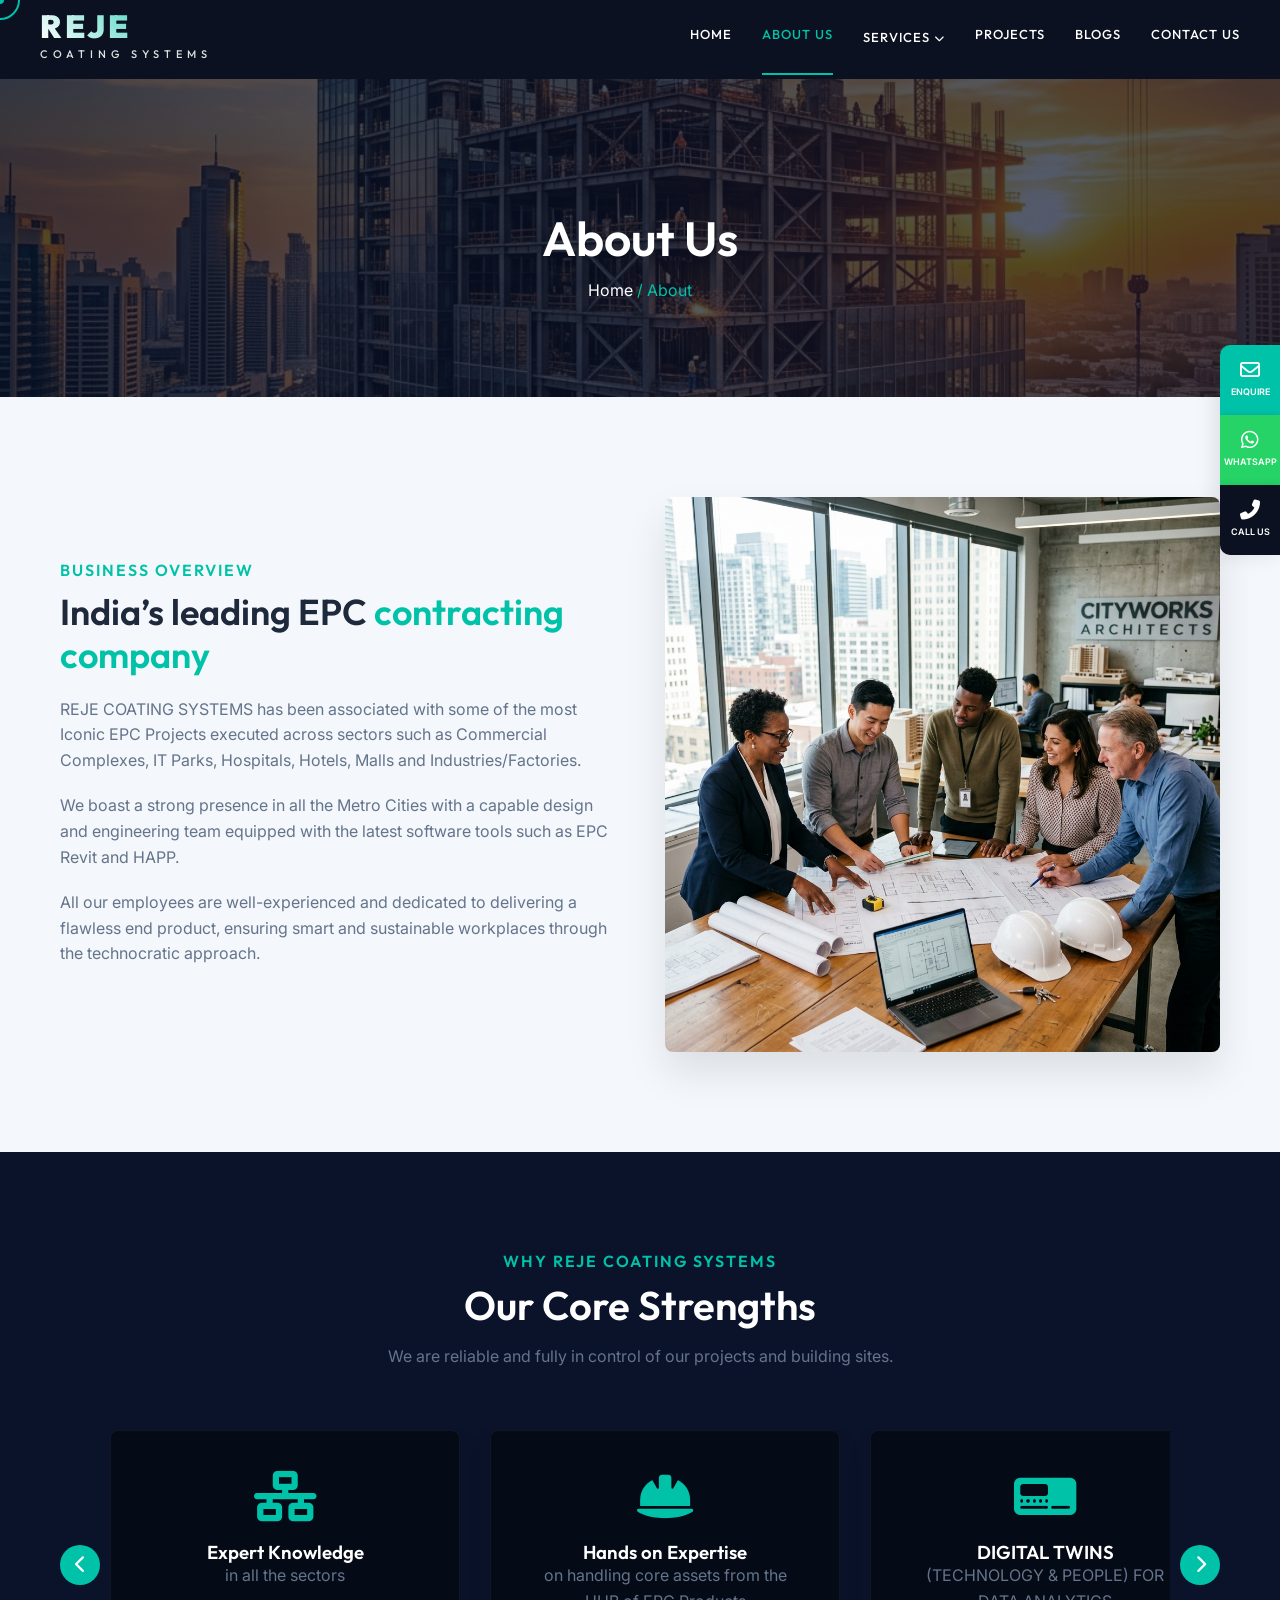
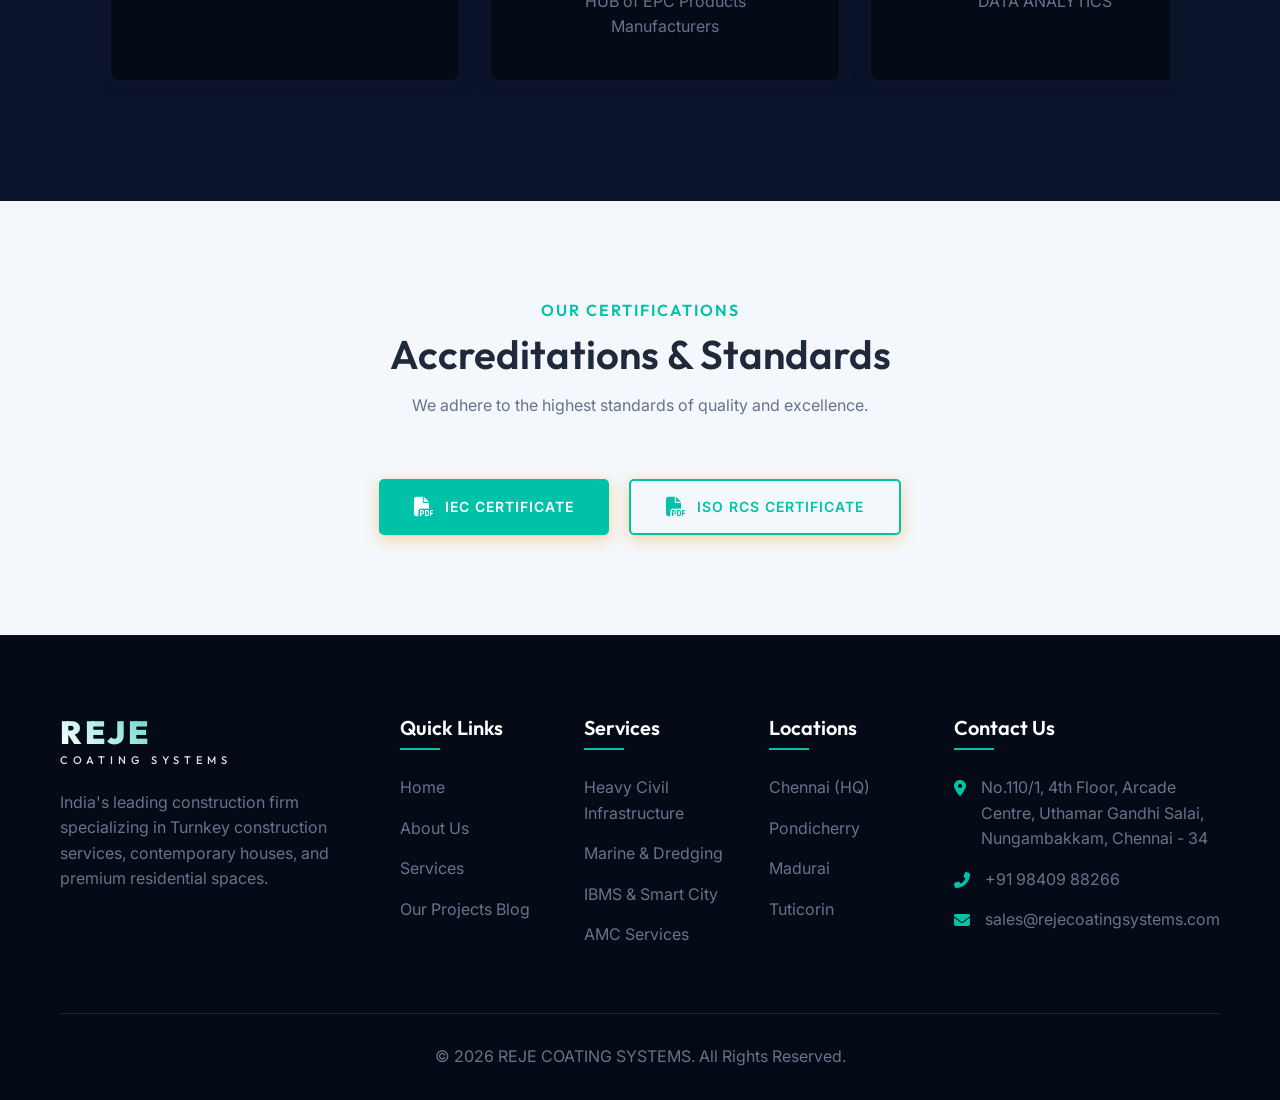
==== about.html @ 0ab21d30 "new" ====
<!DOCTYPE html>

<html lang="en">

<head>
    <meta charset="utf-8" />
    <meta content="width=device-width, initial-scale=1.0" name="viewport" />
    <meta content="About REJE COATING SYSTEMS - Our mission, vision and expert team in Pondicherry." name="description" />
    <title>About Us | REJE COATING SYSTEMS</title>
    <link href="css/style.css" rel="stylesheet" />
    <link href="https://cdnjs.cloudflare.com/ajax/libs/font-awesome/6.4.0/css/all.min.css" rel="stylesheet" />
</head>

<body>
    <!-- Top Bar -->
    <div class="top-bar">
        <a href="tel:+914445550705"><i class="fas fa-phone-alt"></i> +91 44 4555 0705</a>
        <a href="mailto:info@rejecoatingsystems.com"><i class="far fa-envelope"></i> info@rejecoatingsystems.com</a>
    </div>
    <!-- Header -->
    <header>
        <div class="container navbar">
                                                <div class="logo" style="display: flex; align-items: center; gap: 15px;">
                <span style="font-family: 'Outfit', sans-serif; display: flex; flex-direction: column; justify-content: center;">
                    <span style="font-size: 32px; font-weight: 900; letter-spacing: 3px; line-height: 1; background: linear-gradient(45deg, #ffffff, var(--primary-color)); -webkit-background-clip: text; -webkit-text-fill-color: transparent; text-transform: uppercase;">REJE</span>
                    <span style="font-size: 11px; font-weight: 500; color: #e0e0e0; letter-spacing: 5px; text-transform: uppercase; margin-top: 4px;">Coating Systems</span>
                </span>
            </div>
            <nav class="nav-links">
                <a href="index.html" class="active">HOME</a>
                <a href="about.html">ABOUT US</a>
                <div class="nav-dropdown">
                    <a href="services.html" class="nav-dropdown-trigger">SERVICES <i class="fas fa-chevron-down" style="font-size: 10px;"></i></a>
                    <div class="nav-dropdown-content">
                        <a href="services.html#heavy-civil">Heavy Civil Infrastructure</a>
                        <a href="services.html#marine">Marine & Dredging Solutions</a>
                        <a href="services.html#ibms">IBMS & Smart City</a>
                        <a href="services.html#amc">AMC Services</a>
                    </div>
                </div>
                <a href="projects.html">PROJECTS</a>
                <a href="blog.html">BLOGS</a>
                <a href="contact.html">CONTACT US</a>
            </nav>
            <button class="mobile-menu-btn">
                <i class="fas fa-bars"></i>
            </button>
        </div>
    </header>
    <!-- Page Header -->
    <div class="page-header">
        <div class="page-header-content container">
            <h1>About Us</h1>
            <div class="breadcrumb">
                <a href="index.html">Home</a> / About
            </div>
        </div>
    </div>
    <!-- About Section Full -->
    <section class="section">
        <div class="container about-grid">
            <div class="about-text reveal-left">
                <h4
                    style="color: var(--primary-color); letter-spacing: 2px; text-transform: uppercase; margin-bottom: 10px;">
                    BUSINESS OVERVIEW</h4>
                <h2>India’s leading EPC <span>contracting company</span></h2>
                <p>REJE COATING SYSTEMS has been associated with some of the most Iconic EPC Projects executed across
                    sectors such as Commercial Complexes, IT Parks, Hospitals, Hotels, Malls and Industries/Factories.
                </p>
                <p>We boast a strong presence in all the Metro Cities with a capable design and engineering team
                    equipped with the latest software tools such as EPC Revit and HAPP.</p>
                <p>All our employees are well-experienced and dedicated to delivering a flawless end product, ensuring
                    smart and sustainable workplaces through the technocratic approach.</p>
            </div>
            <div class="about-img tilt-card reveal-right">
                <img alt="Our Team at Work" src="images/about.png" />
            </div>
        </div>
    </section>
    <!-- Why Choose Us -->
    <section class="section section-dark">
        <div class="container">
            <div class="section-title reveal-up">
                <h4>Why REJE COATING SYSTEMS</h4>
                <h2>Our Core Strengths</h2>
                <p>We are reliable and fully in control of our projects and building sites.</p>
            </div>
            <style>
                .carousel-wrapper {
                    position: relative;
                    padding: 0 50px;
                }
                .carousel-track {
                    display: flex;
                    gap: 30px;
                    overflow-x: auto;
                    scroll-behavior: smooth;
                    scroll-snap-type: x mandatory;
                    padding-bottom: 20px;
                    scrollbar-width: none;
                    -ms-overflow-style: none;
                }
                .carousel-track::-webkit-scrollbar {
                    display: none;
                }
                .carousel-slide {
                    border-radius: 8px;
                    flex: 0 0 350px;
                    scroll-snap-align: start;
                }
                @media (max-width: 768px) {
                    .carousel-slide {
                        flex: 0 0 100%;
                    }
                    .carousel-wrapper {
                        padding: 0 40px;
                    }
                }
                .carousel-btn {
                    position: absolute;
                    top: 50%;
                    transform: translateY(-50%);
                    background: var(--primary-color);
                    color: white;
                    border: none;
                    width: 40px;
                    height: 40px;
                    border-radius: 50%;
                    cursor: pointer;
                    z-index: 10;
                    display: flex;
                    align-items: center;
                    justify-content: center;
                    font-size: 18px;
                    transition: 0.3s;
                }
                .carousel-btn:hover {
                    background: var(--primary-hover);
                }
                #prevBtn {
                    left: 0;
                }
                #nextBtn {
                    right: 0;
                }
            </style>

            <div class="carousel-wrapper">
                <button id="prevBtn" class="carousel-btn" aria-label="Previous"><i class="fas fa-chevron-left"></i></button>
                
                <div class="carousel-track" id="coreStrengthsTrack">
                    <!-- Card 1 -->
                    <div class="carousel-slide service-card tilt-card" style="background: var(--darker-bg); border: 1px solid rgba(255,255,255,0.05); text-align: center; padding: 40px;">
                        <i class="fas fa-network-wired" style="font-size: 50px; color: var(--primary-color); margin-bottom: 20px;"></i>
                        <h3>Expert Knowledge</h3>
                        <p style="color: var(--text-muted);">in all the sectors</p>
                    </div>
                    <!-- Card 2 -->
                    <div class="carousel-slide service-card tilt-card" style="background: var(--darker-bg); border: 1px solid rgba(255,255,255,0.05); text-align: center; padding: 40px;">
                        <i class="fas fa-hard-hat" style="font-size: 50px; color: var(--primary-color); margin-bottom: 20px;"></i>
                        <h3>Hands on Expertise</h3>
                        <p style="color: var(--text-muted);">on handling core assets from the HUB of EPC Products Manufacturers</p>
                    </div>
                    <!-- Card 3 -->
                    <div class="carousel-slide service-card tilt-card" style="background: var(--darker-bg); border: 1px solid rgba(255,255,255,0.05); text-align: center; padding: 40px;">
                        <i class="fas fa-digital-tachograph" style="font-size: 50px; color: var(--primary-color); margin-bottom: 20px;"></i>
                        <h3>DIGITAL TWINS</h3>
                        <p style="color: var(--text-muted);">(TECHNOLOGY & PEOPLE) FOR DATA ANALYTICS</p>
                    </div>
                    <!-- Card 4 -->
                    <div class="carousel-slide service-card tilt-card" style="background: var(--darker-bg); border: 1px solid rgba(255,255,255,0.05); text-align: center; padding: 40px;">
                        <i class="fas fa-tools" style="font-size: 50px; color: var(--primary-color); margin-bottom: 20px;"></i>
                        <h3>TAILORED SERVICES</h3>
                        <p style="color: var(--text-muted);">(ONE STOP SOLUTION FOR ALL YOUR FACILITY NEEDS)</p>
                    </div>
                    <!-- Card 5 -->
                    <div class="carousel-slide service-card tilt-card" style="background: var(--darker-bg); border: 1px solid rgba(255,255,255,0.05); text-align: center; padding: 40px;">
                        <i class="fas fa-chart-line" style="font-size: 50px; color: var(--primary-color); margin-bottom: 20px;"></i>
                        <h3>STANDARDS BOOST BUSINESS</h3>
                        <p style="color: var(--text-muted);">Driving consistent quality and growth</p>
                    </div>
                </div>

                <button id="nextBtn" class="carousel-btn" aria-label="Next"><i class="fas fa-chevron-right"></i></button>
            </div>

            <script>
                document.addEventListener('DOMContentLoaded', () => {
                    const track = document.getElementById('coreStrengthsTrack');
                    const prevBtn = document.getElementById('prevBtn');
                    const nextBtn = document.getElementById('nextBtn');
                    
                    let autoScrollInterval;
                    
                    // Helper function to calculate actual scroll distance
                    const getScrollAmount = () => {
                        const slide = track.querySelector('.carousel-slide');
                        const style = window.getComputedStyle(track);
                        const gap = parseFloat(style.gap) || 0;
                        return slide.offsetWidth + gap;
                    };

                    const startAutoScroll = () => {
                        autoScrollInterval = setInterval(() => {
                            if (track.scrollLeft + track.clientWidth >= track.scrollWidth - 10) {
                                track.scrollTo({ left: 0, behavior: 'smooth' }); // Reset to start
                            } else {
                                track.scrollBy({ left: getScrollAmount(), behavior: 'smooth' });
                            }
                        }, 3000); // 3 seconds interval
                    };

                    const stopAutoScroll = () => {
                        clearInterval(autoScrollInterval);
                    };

                    prevBtn.addEventListener('click', () => {
                        track.scrollBy({ left: -getScrollAmount(), behavior: 'smooth' });
                        stopAutoScroll();
                        startAutoScroll();
                    });

                    nextBtn.addEventListener('click', () => {
                        track.scrollBy({ left: getScrollAmount(), behavior: 'smooth' });
                        stopAutoScroll();
                        startAutoScroll();
                    });

                    // Pause on hover
                    track.parentElement.addEventListener('mouseenter', stopAutoScroll);
                    track.parentElement.addEventListener('mouseleave', startAutoScroll);

                    // Touch support for pausing
                    track.parentElement.addEventListener('touchstart', stopAutoScroll);
                    track.parentElement.addEventListener('touchend', startAutoScroll);

                    startAutoScroll();
                });
            </script>
        </div>
    </section>

    <!-- Certifications -->
    <section class="section">
        <div class="container">
            <div class="section-title reveal-up">
                <h4>Our Certifications</h4>
                <h2>Accreditations &amp; Standards</h2>
                <p>We adhere to the highest standards of quality and excellence.</p>
            </div>
            <div style="display: flex; justify-content: center; gap: 20px; flex-wrap: wrap;" class="reveal-up delay-100">
                <a href="IEC CERTIFICATE.pdf" target="_blank" class="btn" style="display: flex; align-items: center; gap: 10px;">
                    <i class="fas fa-file-pdf" style="font-size: 20px;"></i>
                    IEC CERTIFICATE
                </a>
                <a href="ISO RCS.pdf" target="_blank" class="btn btn-outline" style="display: flex; align-items: center; gap: 10px;">
                    <i class="fas fa-file-pdf" style="font-size: 20px;"></i>
                    ISO RCS CERTIFICATE
                </a>
            </div>
        </div>
    </section>

    <!-- Footer -->
    <footer>
        <div class="container">
            <div class="footer-grid">
                <div class="footer-about">
                                                        <div class="logo" style="display: flex; align-items: center; gap: 15px;">
                <span style="font-family: 'Outfit', sans-serif; display: flex; flex-direction: column; justify-content: center;">
                    <span style="font-size: 32px; font-weight: 900; letter-spacing: 3px; line-height: 1; background: linear-gradient(45deg, #ffffff, var(--primary-color)); -webkit-background-clip: text; -webkit-text-fill-color: transparent; text-transform: uppercase;">REJE</span>
                    <span style="font-size: 11px; font-weight: 500; color: #e0e0e0; letter-spacing: 5px; text-transform: uppercase; margin-top: 4px;">Coating Systems</span>
                </span>
            </div>
                    <p>India's leading construction firm specializing in Turnkey construction services, contemporary
                        houses, and premium residential spaces.</p>
                </div>
                <div>
                    <h3 class="footer-title">Quick Links</h3>
                    <ul class="footer-links">
                        <li><a href="index.html">Home</a></li>
                        <li><a href="about.html">About Us</a></li>
                        <li><a href="services.html">Services</a></li>
                        <li><a href="projects.html">Our Projects</a>
                            <a href="blog.html">Blog</a>
                        </li>
                    </ul>
                </div>
                <div>
                    <h3 class="footer-title">Services</h3>
                    <ul class="footer-links">
                        <li><a href="services.html#heavy-civil">Heavy Civil Infrastructure</a></li>
                        <li><a href="services.html#marine">Marine &amp; Dredging</a></li>
                        <li><a href="services.html#ibms">IBMS &amp; Smart City</a></li>
                        <li><a href="services.html#amc">AMC Services</a></li>
                    </ul>
                </div>
                <div>
                    <h3 class="footer-title">Locations</h3>
                    <ul class="footer-links">
                        <li><a href="#">Chennai (HQ)</a></li>
                        <li><a href="#">Pondicherry</a></li>
                        <li><a href="#">Madurai</a></li>
                        <li><a href="#">Tuticorin</a></li>
                    </ul>
                </div>
                <div>
                    <h3 class="footer-title">Contact Us</h3>
                    <ul class="footer-contact">
                        <li>
                            <i class="fas fa-map-marker-alt"></i>
                            <span>No.110/1, 4th Floor, Arcade Centre, Uthamar Gandhi Salai, Nungambakkam, Chennai -
                                34</span>
                        </li>
                        <li>
                            <i class="fas fa-phone-alt"></i>
                            <span>+91 98409 88266</span>
                        </li>
                        <li>
                            <i class="fas fa-envelope"></i>
                            <span>sales@rejecoatingsystems.com</span>
                        </li>
                    </ul>
                </div>
            </div>
            <div class="footer-bottom">
                <p>© 2026 REJE COATING SYSTEMS. All Rights Reserved.</p>
            </div>
        </div>
    </footer>
    <!-- Floating Contact Buttons -->
    <div class="floating-contact">
        <a href="contact.html" class="floating-btn btn-enquire" title="Enquire Now">
            <i class="far fa-envelope"></i>
            <span>ENQUIRE</span>
        </a>
        <a href="https://api.whatsapp.com/send?phone=919840988266" target="_blank" class="floating-btn btn-whatsapp"
            title="Chat on WhatsApp">
            <i class="fab fa-whatsapp"></i>
            <span>WHATSAPP</span>
        </a>
        <a href="tel:+919840988266" class="floating-btn btn-call" title="Call Us">
            <i class="fas fa-phone-alt"></i>
            <span>CALL US</span>
        </a>
    </div>
    <script src="js/main.js"></script>
</body>

</html>
---- css/style.css ----
@import url('https://fonts.googleapis.com/css2?family=Outfit:wght@300;400;500;600;700&family=Inter:wght@300;400;500&display=swap');

:root {
    --primary-color: #00C2A8; /* Vibrant Teal/Cyan */
    --primary-hover: #00a892;
    --dark-bg: #0B132B; /* Deep Space Blue */
    --darker-bg: #050a17; /* Very Dark Blue */
    --light-bg: #f4f7fb;
    --text-light: #ffffff;
    --text-dark: #1e293b;
    --text-muted: #64748b;
    --font-heading: 'Outfit', sans-serif;
    --font-body: 'Inter', sans-serif;
    --transition: all 0.3s ease;
}

* {
    margin: 0;
    padding: 0;
    box-sizing: border-box;
}

html {
    scroll-behavior: smooth;
}

body {
    font-family: var(--font-body);
    color: var(--text-dark);
    background-color: var(--light-bg);
    line-height: 1.6;
    overflow-x: hidden;
}

h1, h2, h3, h4, h5, h6 {
    font-family: var(--font-heading);
    font-weight: 600;
    line-height: 1.2;
}

a {
    text-decoration: none;
    color: inherit;
    transition: var(--transition);
}

ul {
    list-style: none;
}

.container {
    width: 100%;
    max-width: 1200px;
    margin: 0 auto;
    padding: 0 20px;
}

.btn {
    display: inline-block;
    padding: 12px 30px;
    background-color: var(--primary-color);
    color: var(--text-light);
    font-weight: 500;
    text-transform: uppercase;
    letter-spacing: 1px;
    border-radius: 8px;
    border: none;
    cursor: pointer;
    transition: var(--transition);
    box-shadow: 0 4px 15px rgba(243, 156, 18, 0.4);
}

.btn:hover {
    background-color: var(--primary-hover);
    color: var(--text-light);
    transform: translateY(-2px);
    box-shadow: 0 6px 20px rgba(243, 156, 18, 0.6);
}

.btn-outline {
    background-color: transparent;
    border: 2px solid var(--primary-color);
    color: var(--primary-color);
}

.btn-outline:hover {
    background-color: var(--primary-color);
    color: var(--text-light);
}

/* Header & Nav */
header {
    background-color: #ffffff;
    color: var(--text-dark);
    position: fixed;
    top: 0;
    width: 100%;
    z-index: 1050;
    transition: var(--transition);
    border-bottom: 1px solid rgba(0,0,0,0.1);
}

header.sticky {
    background-color: rgba(255, 255, 255, 0.85);
    backdrop-filter: blur(16px);
    -webkit-backdrop-filter: blur(16px);
    box-shadow: 0 4px 30px rgba(0,0,0,0.1);
    border-bottom: 1px solid rgba(255, 255, 255, 0.3);
}

.navbar {
    display: flex;
    justify-content: space-between;
    align-items: center;
    padding: 15px 0;
}

.logo {
    display: flex;
    align-items: center;
}

.logo img {
    height: 50px;
    margin-right: 15px;
}

.logo h1 {
    font-size: 24px;
    color: var(--primary-color);
    letter-spacing: 1px;
}

.logo span {
    color: var(--text-dark);
    font-weight: 300;
}

.nav-links {
    display: flex;
    gap: 30px;
}

.nav-links a {
    font-family: var(--font-heading);
    font-weight: 500;
    text-transform: uppercase;
    font-size: 14px;
    letter-spacing: 1px;
    color: var(--text-dark);
    position: relative;
}

.nav-links a::after {
    content: '';
    position: absolute;
    width: 0;
    height: 2px;
    bottom: -5px;
    left: 0;
    background-color: var(--primary-color);
    transition: var(--transition);
}

.nav-links a:hover::after, .nav-links a.active::after {
    width: 100%;
}

.nav-links a.active {
    color: var(--primary-color);
}

.mobile-menu-btn {
    display: none;
    background: none;
    border: none;
    color: var(--text-dark);
    font-size: 24px;
    cursor: pointer;
}

/* Hero Section */
.hero {
    height: 100vh;
    position: relative;
    overflow: hidden;
    background-color: var(--darker-bg);
}

.hero-slide {
    position: absolute;
    top: 0;
    left: 0;
    width: 100%;
    height: 100%;
    opacity: 0;
    transition: opacity 1s ease-in-out;
    background-size: cover;
    background-position: center;
}

.hero-slide.active {
    opacity: 1;
}

.hero-overlay {
    position: absolute;
    top: 0;
    left: 0;
    width: 100%;
    height: 100%;
    background: linear-gradient(to right, rgba(0,0,0,0.8), rgba(0,0,0,0.3));
}

.hero-content {
    position: relative;
    z-index: 2;
    height: 100%;
    display: flex;
    flex-direction: column;
    justify-content: center;
    color: var(--text-light);
    max-width: 800px;
    padding-top: 80px;
}

.hero-content h4 {
    font-size: 20px;
    color: var(--primary-color);
    text-transform: uppercase;
    letter-spacing: 2px;
    margin-bottom: 15px;
    animation: slideUp 1s ease 0.2s both;
}

.hero-content h1 {
    font-size: 60px;
    margin-bottom: 25px;
    line-height: 1.1;
    animation: slideUp 1s ease 0.4s both;
}

.hero-content p {
    font-size: 18px;
    margin-bottom: 40px;
    max-width: 600px;
    color: #e0e0e0;
    animation: slideUp 1s ease 0.6s both;
}

.hero-buttons {
    display: flex;
    gap: 20px;
    animation: slideUp 1s ease 0.8s both;
}

@keyframes slideUp {
    from { transform: translateY(50px); opacity: 0; }
    to { transform: translateY(0); opacity: 1; }
}

/* Sections */
.section {
    padding: 100px 0;
}

.section-dark {
    background-color: var(--dark-bg);
    color: var(--text-light);
}

.section-title {
    text-align: center;
    margin-bottom: 60px;
}

.section-title h4 {
    color: var(--primary-color);
    text-transform: uppercase;
    letter-spacing: 2px;
    margin-bottom: 10px;
}

.section-title h2 {
    font-size: 40px;
    color: inherit;
}

.section-title p {
    color: var(--text-muted);
    max-width: 600px;
    margin: 15px auto 0;
}

/* About Section */
.about-grid {
    display: grid;
    grid-template-columns: 1fr 1fr;
    gap: 50px;
    align-items: center;
}

.about-img {
    position: relative;
    border-radius: 8px;
    overflow: hidden;
    box-shadow: 0 20px 40px rgba(0,0,0,0.1);
}

.about-img img {
    width: 100%;
    display: block;
    transition: transform 0.5s ease;
}

.about-img:hover img {
    transform: scale(1.05);
}

.about-text h2 {
    font-size: 36px;
    margin-bottom: 20px;
    color: var(--text-dark);
}

.section-dark .about-text h2 {
    color: var(--text-light);
}

.about-text h2 span {
    color: var(--primary-color);
}

.about-text p {
    margin-bottom: 20px;
    color: var(--text-muted);
}

.features {
    display: grid;
    grid-template-columns: 1fr 1fr;
    gap: 20px;
    margin-top: 30px;
}

.feature-item {
    display: flex;
    align-items: center;
    gap: 15px;
}

.feature-icon {
    width: 50px;
    height: 50px;
    background-color: rgba(197, 160, 89, 0.1);
    color: var(--primary-color);
    display: flex;
    align-items: center;
    justify-content: center;
    border-radius: 50%;
    font-size: 20px;
}

/* Services Grid */
.services-grid {
    display: grid;
    grid-template-columns: repeat(auto-fit, minmax(300px, 1fr));
    gap: 30px;
}

.service-card {
    background-color: #fff;
    border-radius: 8px;
    overflow: hidden;
    box-shadow: 0 10px 30px rgba(0,0,0,0.05);
    transition: var(--transition);
}

.section-dark .service-card {
    background-color: var(--darker-bg);
    border: 1px solid rgba(255,255,255,0.05);
}

.service-card:hover {
    transform: translateY(-10px);
    box-shadow: 0 15px 40px rgba(0,0,0,0.1);
}

.service-img {
    height: 250px;
    overflow: hidden;
}

.service-img img {
    width: 100%;
    height: 100%;
    object-fit: cover;
    transition: transform 0.5s ease;
}

.service-card:hover .service-img img {
    transform: scale(1.1);
}

.service-content {
    padding: 30px;
}

.service-content h3 {
    font-size: 22px;
    margin-bottom: 15px;
}

.service-content p {
    color: var(--text-muted);
    margin-bottom: 20px;
}

/* Footer */
footer {
    background-color: var(--darker-bg);
    color: var(--text-light);
    padding: 80px 0 30px;
    border-top: 1px solid rgba(255,255,255,0.05);
}

.footer-grid {
    display: grid;
    grid-template-columns: 2fr 1fr 1fr 1fr 1.5fr; /* 5 columns */
    gap: 30px;
    margin-bottom: 50px;
}

.footer-about p {
    color: var(--text-muted);
    margin-top: 20px;
}

.footer-title {
    font-size: 20px;
    margin-bottom: 25px;
    position: relative;
    padding-bottom: 10px;
}

.footer-title::after {
    content: '';
    position: absolute;
    left: 0;
    bottom: 0;
    width: 40px;
    height: 2px;
    background-color: var(--primary-color);
}

.footer-links li {
    margin-bottom: 15px;
}

.footer-links a {
    color: var(--text-muted);
}

.footer-links a:hover {
    color: var(--primary-color);
    padding-left: 5px;
}

.footer-contact li {
    display: flex;
    margin-bottom: 15px;
    color: var(--text-muted);
}

.footer-contact i {
    color: var(--primary-color);
    margin-right: 15px;
    margin-top: 5px;
}

.footer-bottom {
    text-align: center;
    padding-top: 30px;
    border-top: 1px solid rgba(255,255,255,0.1);
    color: var(--text-muted);
}

/* Page Header */
.page-header {
    height: 40vh;
    background-color: var(--dark-bg);
    position: relative;
    display: flex;
    align-items: center;
    justify-content: center;
    text-align: center;
    color: var(--text-light);
    padding-top: 80px;
}

.page-header::before {
    content: '';
    position: absolute;
    top: 0;
    left: 0;
    width: 100%;
    height: 100%;
    background-image: url('../images/hero2.png');
    background-size: cover;
    background-position: center;
    opacity: 0.3;
}

.page-header-content {
    position: relative;
    z-index: 1;
}

.page-header h1 {
    font-size: 48px;
    margin-bottom: 10px;
}

.breadcrumb {
    color: var(--primary-color);
}

.breadcrumb a {
    color: var(--text-light);
}

/* Contact Page */
.contact-grid {
    display: grid;
    grid-template-columns: 1fr 2fr;
    gap: 50px;
}

.contact-info-card {
    background: #fff;
    padding: 30px;
    border-radius: 8px;
    box-shadow: 0 10px 30px rgba(0,0,0,0.05);
    margin-bottom: 30px;
    display: flex;
    gap: 20px;
}

.contact-info-card i {
    font-size: 30px;
    color: var(--primary-color);
}

.contact-info-card h4 {
    margin-bottom: 5px;
}

.contact-info-card p {
    color: var(--text-muted);
}

.contact-form {
    background: #fff;
    padding: 40px;
    border-radius: 8px;
    box-shadow: 0 10px 30px rgba(0,0,0,0.05);
}

.form-group {
    margin-bottom: 20px;
}

.form-control {
    width: 100%;
    padding: 15px;
    border: 1px solid #eee;
    border-radius: 4px;
    font-family: var(--font-body);
    font-size: 16px;
    transition: var(--transition);
}

.form-control:focus {
    outline: none;
    border-color: var(--primary-color);
}

textarea.form-control {
    height: 150px;
    resize: vertical;
}

/* Blog */
.blog-card {
    background: #fff;
    border-radius: 8px;
    overflow: hidden;
    box-shadow: 0 10px 30px rgba(0,0,0,0.05);
}

.blog-img {
    height: 220px;
    overflow: hidden;
}

.blog-img img {
    width: 100%;
    height: 100%;
    object-fit: cover;
    transition: transform 0.5s ease;
}

.blog-card:hover .blog-img img {
    transform: scale(1.1);
}

.blog-content {
    padding: 30px;
}

.blog-meta {
    display: flex;
    gap: 15px;
    color: var(--primary-color);
    font-size: 14px;
    margin-bottom: 10px;
}

.blog-content h3 {
    margin-bottom: 15px;
    font-size: 22px;
}

.blog-content p {
    color: var(--text-muted);
    margin-bottom: 20px;
}

/* Responsive */
@media (max-width: 992px) {
    .about-grid, .contact-grid {
        grid-template-columns: 1fr;
    }
    .footer-grid {
        grid-template-columns: 1fr 1fr;
    }
}

@media (max-width: 768px) {
    .nav-links {
        position: fixed;
        top: 80px;
        left: -100%;
        width: 100%;
        height: calc(100vh - 80px);
        background-color: #0b1120; /* Dark background so white text is visible */
        flex-direction: column;
        align-items: center;
        padding-top: 30px;
        padding-bottom: 50px;
        transition: 0.5s;
        z-index: 1000;
        overflow-y: auto;
    }
    
    .nav-links.active {
        left: 0;
    }
    
    .nav-dropdown-content {
        position: static;
        display: block;
        box-shadow: none;
        background: transparent;
        border-top: none;
        padding: 10px 0;
        text-align: center;
    }
    
    .nav-dropdown-content a {
        padding: 8px 15px !important;
        font-size: 12px !important;
        color: #a0aec0 !important;
    }
    
    .mobile-menu-btn {
        display: block;
    }
    
    .hero-content h1 {
        font-size: 40px;
    }
    
    .footer-grid {
        grid-template-columns: 1fr;
    }
}

/* Budget Estimator */
.estimator-header {
    display: flex;
    gap: 20px;
    align-items: center;
    margin-bottom: 20px;
    flex-wrap: wrap;
}
.estimator-header select {
    padding: 10px;
    border: 1px solid #ccc;
    border-radius: 4px;
    font-family: inherit;
    font-size: 16px;
}
.estimator-table {
    width: 100%;
    border-collapse: collapse;
    margin-bottom: 30px;
    background: #fff;
}
.estimator-table th, .estimator-table td {
    padding: 15px;
    border: 1px solid #eee;
    text-align: left;
    vertical-align: middle;
}
.estimator-table th {
    background-color: #fafafa;
    font-weight: 600;
    color: #333;
}
.estimator-table input {
    width: 100%;
    padding: 10px;
    border: 1px solid #ccc;
    border-radius: 4px;
    font-family: inherit;
}
.estimator-table .cost-col {
    text-align: right;
    font-weight: 600;
    color: #333;
}
.estimator-table .total-row td {
    font-weight: 700;
    font-size: 18px;
    text-align: right;
    background-color: #fafafa;
}
.estimator-btn-container {
    text-align: center;
}
.estimator-btn {
    background-color: #f4c150;
    color: #000;
    padding: 15px 40px;
    border-radius: 30px;
    font-weight: 700;
    border: none;
    cursor: pointer;
    text-transform: uppercase;
    transition: var(--transition);
}
.estimator-btn:hover {
    background-color: #d8a635;
}
@media (max-width: 768px) {
    .estimator-table {
        display: block;
        overflow-x: auto;
        white-space: nowrap;
    }
}

/* Floating Contact Buttons */
.floating-contact {
    position: fixed;
    bottom: 30px;
    right: 30px;
    display: flex;
    flex-direction: column;
    gap: 15px;
    z-index: 1000;
}
.floating-btn {
    width: 60px;
    height: 60px;
    border-radius: 50%;
    display: flex;
    align-items: center;
    justify-content: center;
    font-size: 30px;
    color: #fff;
    box-shadow: 0 4px 10px rgba(0,0,0,0.3);
    transition: var(--transition);
}
.floating-btn:hover {
    transform: translateY(-5px);
    color: #fff;
}
.btn-whatsapp {
    background-color: #25D366;
}
.btn-whatsapp:hover {
    background-color: #1ebe57;
}
.btn-call {
    background-color: var(--primary-color);
}
.btn-call:hover {
    background-color: var(--primary-hover);
}


/* Modern Custom Cursor */
@media (pointer: fine) {
    body, a, button, select, input, textarea, .tilt-card {
        cursor: none !important;
    }

    .custom-cursor-dot {
        width: 8px;
        height: 8px;
        background-color: var(--primary-color);
        border-radius: 50%;
        position: fixed;
        top: 0;
        left: 0;
        pointer-events: none;
        z-index: 9999;
        transform: translate(-50%, -50%);
        transition: width 0.2s, height 0.2s;
    }

    .custom-cursor-outline {
        width: 40px;
        height: 40px;
        border: 2px solid var(--primary-color);
        border-radius: 50%;
        position: fixed;
        top: 0;
        left: 0;
        pointer-events: none;
        z-index: 9998;
        transform: translate(-50%, -50%);
        transition: width 0.2s, height 0.2s, background-color 0.2s, border-color 0.2s;
    }

    /* Hover effects */
    .custom-cursor-dot.hovered {
        width: 0;
        height: 0;
    }

    .custom-cursor-outline.hovered {
        width: 60px;
        height: 60px;
        background-color: rgba(0, 86, 179, 0.1);
        border-color: var(--primary-color);
    }
}

/* Advanced Scroll Animations */
.reveal, .reveal-left, .reveal-right, .reveal-scale, .reveal-up {
    opacity: 0;
    will-change: transform, opacity;
}

.reveal {
    transform: translateY(50px);
    transition: all 0.8s cubic-bezier(0.5, 0, 0, 1);
}

.reveal-up {
    transform: translateY(100px);
    transition: all 1s cubic-bezier(0.5, 0, 0, 1);
}

.reveal-left {
    transform: translateX(-100px);
    transition: all 0.9s cubic-bezier(0.5, 0, 0, 1);
}

.reveal-right {
    transform: translateX(100px);
    transition: all 0.9s cubic-bezier(0.5, 0, 0, 1);
}

.reveal-scale {
    transform: scale(0.85);
    transition: all 0.8s cubic-bezier(0.34, 1.56, 0.64, 1); /* slight bounce */
}

/* Stagger delays */
.delay-100 { transition-delay: 100ms; }
.delay-200 { transition-delay: 200ms; }
.delay-300 { transition-delay: 300ms; }
.delay-400 { transition-delay: 400ms; }
.delay-500 { transition-delay: 500ms; }

/* Active state triggered by JS */
.reveal.active, 
.reveal-left.active, 
.reveal-right.active, 
.reveal-scale.active, 
.reveal-up.active {
    opacity: 1;
    transform: translate(0) scale(1);
}

/* Ensure no flash on load for hero elements which are above the fold */
.hero-content {
    animation: fadeInUp 1s cubic-bezier(0.5, 0, 0, 1) forwards;
}

@keyframes fadeInUp {
    from {
        opacity: 0;
        transform: translateY(30px);
    }
    to {
        opacity: 1;
        transform: translateY(0);
    }
}


/* Base logo size adjustments */
.logo img {
    height: 75px !important;
}
.logo h1 {
    font-size: 30px !important;
}

/* Responsive adjustments for mobile */

@media (max-width: 768px) {
    .features {
        grid-template-columns: 1fr;
    }
    .hero-content h1 {
        font-size: 40px !important;
    }
    .hero-buttons {
        flex-wrap: wrap;
    }
    .logo img {
        height: 60px !important;
    }
    .logo h1 {
        font-size: 20px !important;
    }
}

@media (max-width: 768px) {
    .page-header h1 {
        font-size: 32px;
    }
    .logo {
        max-width: calc(100% - 60px); /* Leave room for menu button */
    }
    .logo h1 {
        font-size: 16px !important;
        white-space: nowrap;
        overflow: hidden;
        text-overflow: ellipsis;
    }
    .logo img {
        height: 60px !important;
        margin-right: 15px;
    }
    .services-grid, .projects-grid {
        grid-template-columns: 1fr !important;
    }
}

/* Top Bar */
.top-bar {
    background-color: #0b1120;
    color: #a0aec0;
    padding: 8px 20px;
    font-size: 13px;
    display: flex;
    justify-content: flex-end;
    gap: 25px;
}
.top-bar a {
    display: flex;
    align-items: center;
    gap: 8px;
    transition: color 0.3s;
}
.top-bar a:hover {
    color: var(--primary-color);
}

/* Header updates */
header {
    background-color: #0b1120;
    border-bottom: none;
    padding-bottom: 5px;
}
header.sticky {
    background-color: rgba(11, 17, 32, 0.95);
    backdrop-filter: blur(10px);
}
.navbar {
    padding: 10px 0;
}
.nav-links a {
    color: #fff;
    font-size: 13px;
}
.nav-links a::after {
    bottom: -25px;
}
.mobile-menu-btn {
    color: #fff;
}

/* New Logo Style */
.logo {
    display: flex;
    align-items: center;
    gap: 15px;
    max-width: 400px;
}
.logo-icon {
    font-size: 45px;
    font-weight: 700;
    color: #fff;
    line-height: 1;
    font-style: italic;
    letter-spacing: -2px;
}
.logo-icon span {
    color: var(--primary-color);
}
.logo-text {
    display: flex;
    flex-direction: column;
}
.logo-text-main {
    font-size: 22px;
    font-weight: 600;
    color: #fff;
    line-height: 1.1;
    letter-spacing: 1px;
}
.logo-text-main span {
    font-weight: 300;
}
.logo-text-sub {
    font-size: 8px;
    color: #a0aec0;
    letter-spacing: 1.5px;
    margin-top: 2px;
    text-transform: uppercase;
}

/* Hero Section */
.hero {
    height: 100vh;
    min-height: 700px;
    margin-top: 40px; /* offset for top bar */
}
.hero-content {
    justify-content: flex-start;
    padding-top: 150px;
    max-width: 1000px;
}
.hero-content h1 {
    font-size: 65px;
    font-weight: 800;
    text-transform: uppercase;
    line-height: 1.1;
    margin-bottom: 25px;
}
.hero-content h1 span {
    color: var(--primary-color);
    display: block;
}
.hero-subtext {
    color: #e2e8f0;
    font-size: 14px;
    letter-spacing: 2px;
    margin-bottom: 40px;
    text-transform: uppercase;
    font-weight: 500;
}
.btn {
    padding: 15px 35px;
    border-radius: 5px;
    font-size: 14px;
    font-weight: 600;
}
.btn-play {
    display: flex;
    align-items: center;
    gap: 15px;
    color: #fff;
    font-size: 13px;
    letter-spacing: 1px;
    margin-left: auto;
}
.btn-play i {
    width: 50px;
    height: 50px;
    border: 2px solid #fff;
    border-radius: 50%;
    display: flex;
    align-items: center;
    justify-content: center;
    font-size: 16px;
    transition: var(--transition);
}
.btn-play:hover i {
    background: #fff;
    color: var(--darker-bg);
}

/* Stats Bar */
.stats-bar-wrapper {
    position: absolute;
    bottom: -50px;
    left: 0;
    width: 100%;
    z-index: 10;
    padding: 0 20px;
}
.stats-bar {
    max-width: 1200px;
    margin: 0 auto;
    background-color: #0b1120;
    border-radius: 10px;
    display: grid;
    grid-template-columns: repeat(5, 1fr);
    padding: 30px 20px;
    box-shadow: 0 20px 40px rgba(0,0,0,0.2);
    border: 1px solid rgba(255,255,255,0.05);
}
.stat-item {
    display: flex;
    align-items: center;
    gap: 15px;
    justify-content: center;
    border-right: 1px solid rgba(255,255,255,0.1);
}
.stat-item:last-child {
    border-right: none;
}
.stat-icon {
    font-size: 30px;
    color: var(--primary-color);
}
.stat-text strong {
    display: block;
    color: #fff;
    font-size: 24px;
    line-height: 1;
    margin-bottom: 5px;
}
.stat-text span {
    color: #a0aec0;
    font-size: 11px;
    letter-spacing: 1px;
    text-transform: uppercase;
}

/* Expertise Grid */
.expertise-section {
    padding: 150px 0 80px;
    background: #f8fafc;
    text-align: center;
}
.expertise-title {
    color: var(--primary-color);
    font-size: 14px;
    letter-spacing: 2px;
    font-weight: 600;
    margin-bottom: 10px;
    text-transform: uppercase;
}
.expertise-subtitle {
    color: #0b1120;
    font-size: 32px;
    font-weight: 700;
    margin-bottom: 50px;
}
.expertise-grid {
    display: grid;
    grid-template-columns: repeat(9, 1fr);
    gap: 15px;
    margin-bottom: 40px;
}
.expertise-card {
    background: #fff;
    border-radius: 12px;
    padding: 25px 10px;
    text-align: center;
    box-shadow: 0 10px 20px rgba(0,0,0,0.03);
    transition: var(--transition);
    border: 1px solid #f1f5f9;
}
.expertise-card:hover {
    transform: translateY(-5px);
    box-shadow: 0 15px 30px rgba(0,0,0,0.08);
}
.expertise-card i {
    font-size: 35px;
    color: #0b1120;
    margin-bottom: 15px;
    display: block;
}
.expertise-card span {
    font-size: 11px;
    font-weight: 600;
    color: #475569;
    text-transform: uppercase;
    line-height: 1.4;
    display: block;
}

/* New Floating Contact Panel */
.floating-contact {
    bottom: auto;
    top: 50%;
    transform: translateY(-50%);
    right: 0;
    gap: 0;
    border-radius: 10px 0 0 10px;
    overflow: hidden;
    box-shadow: -5px 0 20px rgba(0,0,0,0.1);
}
.floating-btn {
    border-radius: 0;
    width: 60px;
    height: 70px;
    flex-direction: column;
    font-size: 20px;
    gap: 5px;
}
.floating-btn span {
    font-size: 9px;
    text-transform: uppercase;
    font-weight: 600;
}
.btn-enquire {
    background-color: var(--primary-color);
}
.btn-enquire:hover {
    background-color: var(--primary-hover);
}
.btn-whatsapp {
    background-color: #25D366;
}
.btn-call {
    background-color: #0b1120;
}
.btn-call:hover {
    background-color: #1e293b;
}

@media (max-width: 992px) {
    .stats-bar {
        grid-template-columns: repeat(3, 1fr);
        gap: 20px;
    }
    .stat-item {
        border: none;
    }
    .expertise-grid {
        grid-template-columns: repeat(3, 1fr);
    }
}
@media (max-width: 768px) {
    .hero-content h1 {
        font-size: 40px !important;
    }
    .stats-bar {
        grid-template-columns: 1fr;
    }
    .stats-bar-wrapper {
        position: relative;
        bottom: 0;
        margin-top: -30px;
    }
    .expertise-grid {
        grid-template-columns: repeat(2, 1fr);
    }
    .top-bar {
        justify-content: center;
    }
}

/* Gold Logo Styles */
.logo {
    display: flex;
    align-items: center;
    gap: 0;
    max-width: none;
}
.logo-text-gold {
    display: flex;
    flex-direction: column;
    align-items: center;
    justify-content: center;
}
.gold-va5 {
    font-size: 42px;
    font-weight: 800;
    line-height: 1;
    letter-spacing: -2px;
    background: linear-gradient(to bottom, #fceabb 0%, #f8b500 50%, #b38728 100%);
    -webkit-background-clip: text;
    -webkit-text-fill-color: transparent;
    filter: drop-shadow(0px 2px 2px rgba(0,0,0,0.5));
    font-family: 'Arial', sans-serif;
    margin-bottom: 2px;
}
.gold-const {
    font-size: 16px;
    font-weight: 600;
    letter-spacing: 6px;
    background: linear-gradient(to bottom, #fceabb 0%, #f8b500 50%, #b38728 100%);
    -webkit-background-clip: text;
    -webkit-text-fill-color: transparent;
    text-transform: uppercase;
    margin-bottom: 5px;
    line-height: 1;
    margin-left: 6px; /* offset for letter spacing */
}
.gold-pvt {
    font-size: 9px;
    color: #fff;
    letter-spacing: 3px;
    display: flex;
    align-items: center;
    justify-content: center;
    gap: 5px;
    width: 100%;
    opacity: 0.9;
}
.gold-pvt .line {
    height: 1px;
    background: linear-gradient(to right, transparent, #b38728, transparent);
    flex-grow: 1;
}

@media (max-width: 768px) {
    .logo img {
        height: 60px !important;
        margin-right: 15px !important;
    }
    .gold-va5 { font-size: 28px; }
    .gold-const { font-size: 11px; letter-spacing: 3px; margin-left: 3px; }
    .gold-pvt { font-size: 7px; letter-spacing: 2px; }
}

@media (max-width: 768px) {
    .logo img:nth-child(2) {
        height: 45px !important;
    }
}

/* --- NAV DROPDOWN STYLES --- */
.nav-dropdown {
    display: inline-block;
    position: relative;
    padding-bottom: 25px; /* Creates an invisible bridge so hover doesn't drop off */
    margin-bottom: -25px; /* Offset the padding visually */
}

.nav-dropdown-trigger {
    cursor: pointer;
}

.nav-dropdown-content {
    display: none;
    position: absolute;
    top: 100%;
    left: 0;
    background: rgba(11, 17, 32, 0.98);
    min-width: 260px;
    z-index: 100;
    box-shadow: 0 8px 25px rgba(0,0,0,0.5);
    padding: 10px 0;
    border-top: 3px solid var(--primary-color);
}

/* Show dropdown on hover over the container */
.nav-dropdown:hover .nav-dropdown-content {
    display: block;
}

/* Individual Dropdown Links */
.nav-dropdown-content a {
    display: block !important;
    padding: 12px 25px !important;
    color: #fff !important;
    text-decoration: none !important;
    font-size: 13px !important;
    border-bottom: 1px solid rgba(255, 255, 255, 0.05) !important;
    text-transform: capitalize !important; /* To make it less aggressive than the main nav */
    transition: background 0.3s, color 0.3s !important;
}

.nav-dropdown-content a:last-child {
    border-bottom: none !important;
}

/* Hover effect for dropdown links */
.nav-dropdown-content a:hover {
    background-color: var(--primary-color) !important;
    color: var(--bg-dark) !important;
}

/* CRITICAL FIX: Hide the yellow underline on dropdown links */
.nav-links .nav-dropdown-content a::after {
    display: none !important;
}


/* Marquee Animation */
.marquee-container {
    overflow: hidden;
    white-space: nowrap;
    position: relative;
    width: 100%;
    padding: 20px 0;
    background: var(--light-bg);
}

.marquee-content {
    display: inline-block;
    animation: marquee 30s linear infinite;
}

.marquee-content:hover {
    animation-play-state: paused;
}

.marquee-content img {
    height: 90px;
    margin: 0 40px;
    object-fit: contain;
    vertical-align: middle;
    transition: 0.3s ease;
}

.marquee-content img:hover {
    transform: scale(1.1);
}

@keyframes marquee {
    0% { transform: translateX(0); }
    100% { transform: translateX(-50%); }
}

/* Services Carousel */
.services-carousel-container {
    position: relative;
    padding: 0 40px;
    margin: 40px auto 0;
    max-width: 1000px; /* Reduced widget overall width */
}

.services-slider {
    display: flex;
    overflow-x: auto;
    gap: 20px;
    padding: 20px 0;
    scroll-behavior: smooth;
    -ms-overflow-style: none; /* IE and Edge */
    scrollbar-width: none; /* Firefox */
}

.services-slider::-webkit-scrollbar {
    display: none;
}

.services-slider .service-card {
    flex: 0 0 calc(25% - 15px); /* 4 cards per row */
    min-width: 240px;
    max-width: 280px;
}

.carousel-btn {
    position: absolute;
    top: 50%;
    transform: translateY(-50%);
    width: 40px;
    height: 40px;
    background: var(--primary-color);
    color: var(--dark-bg);
    border: none;
    border-radius: 50%;
    font-size: 18px;
    cursor: pointer;
    z-index: 10;
    display: flex;
    align-items: center;
    justify-content: center;
    transition: var(--transition);
}

.carousel-btn:hover {
    background: #fff;
}

.carousel-btn.prev {
    left: 0;
}

.carousel-btn.next {
    right: 0;
}
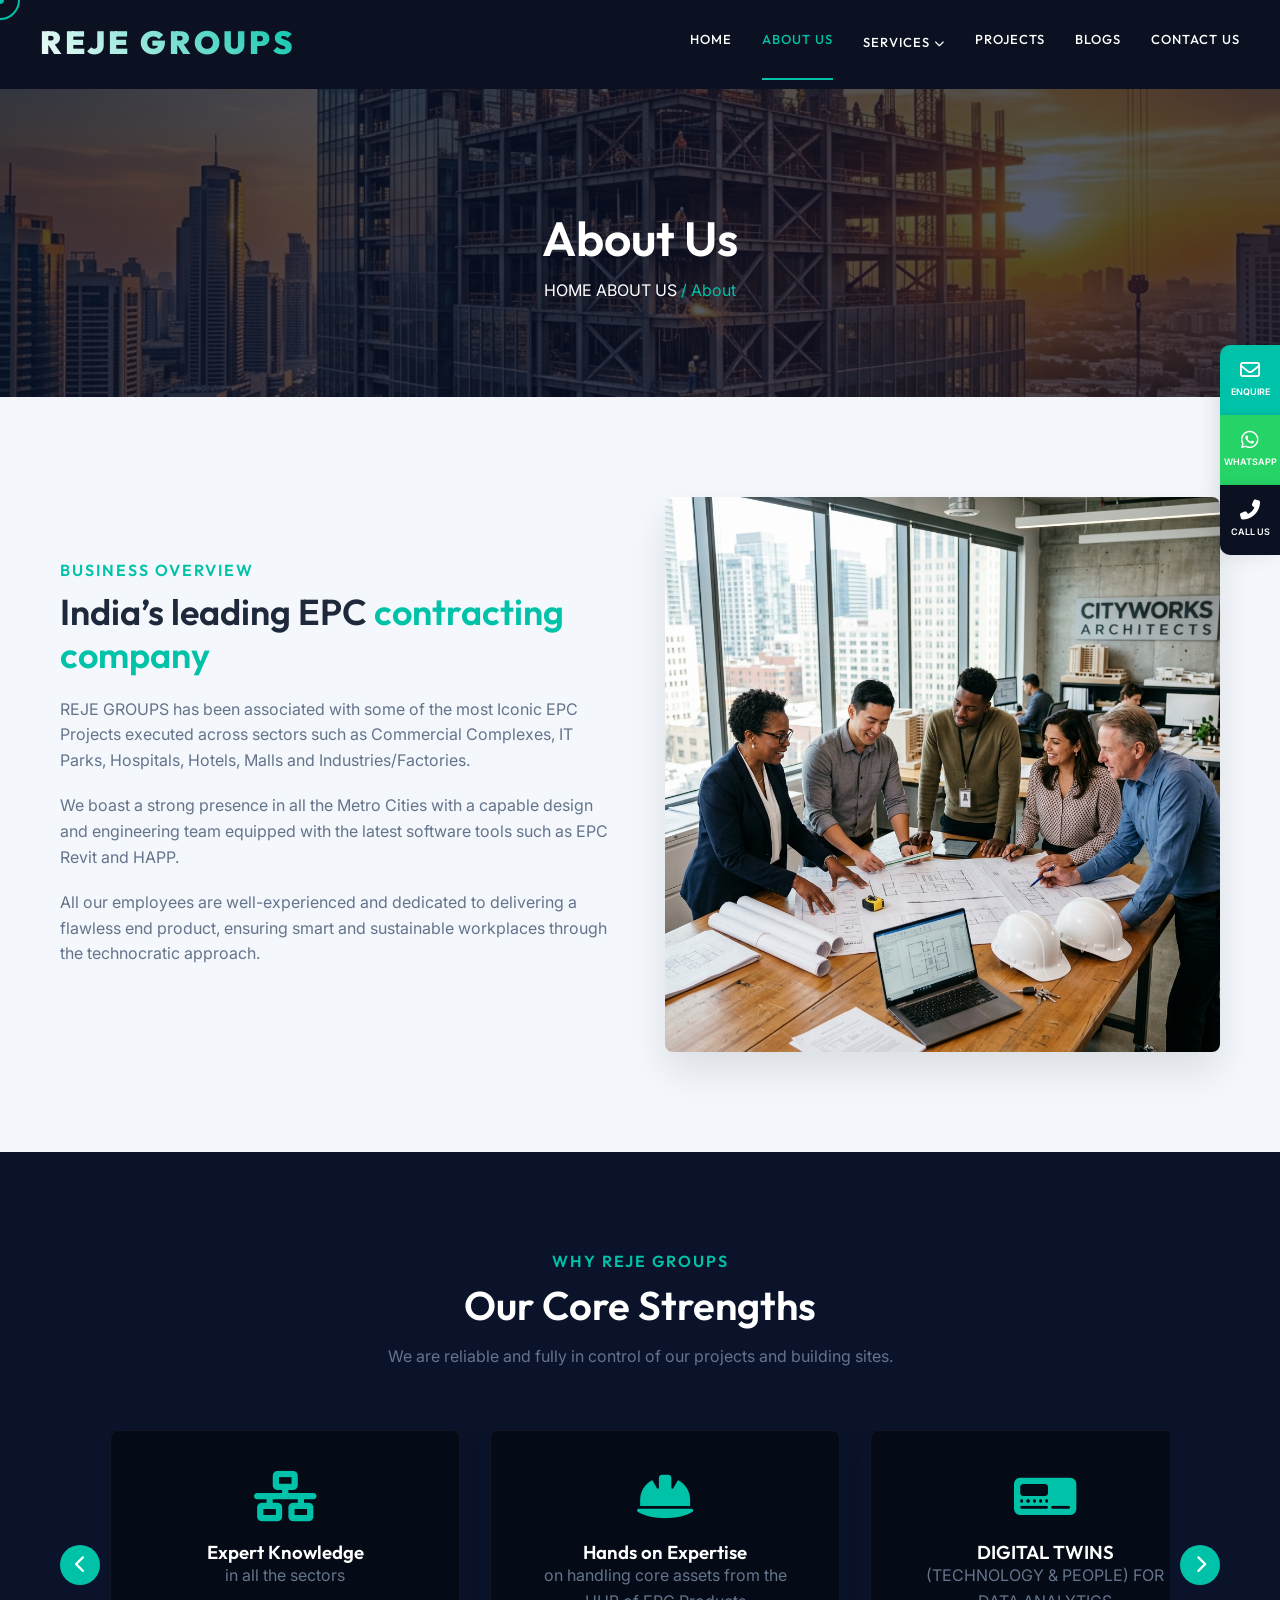
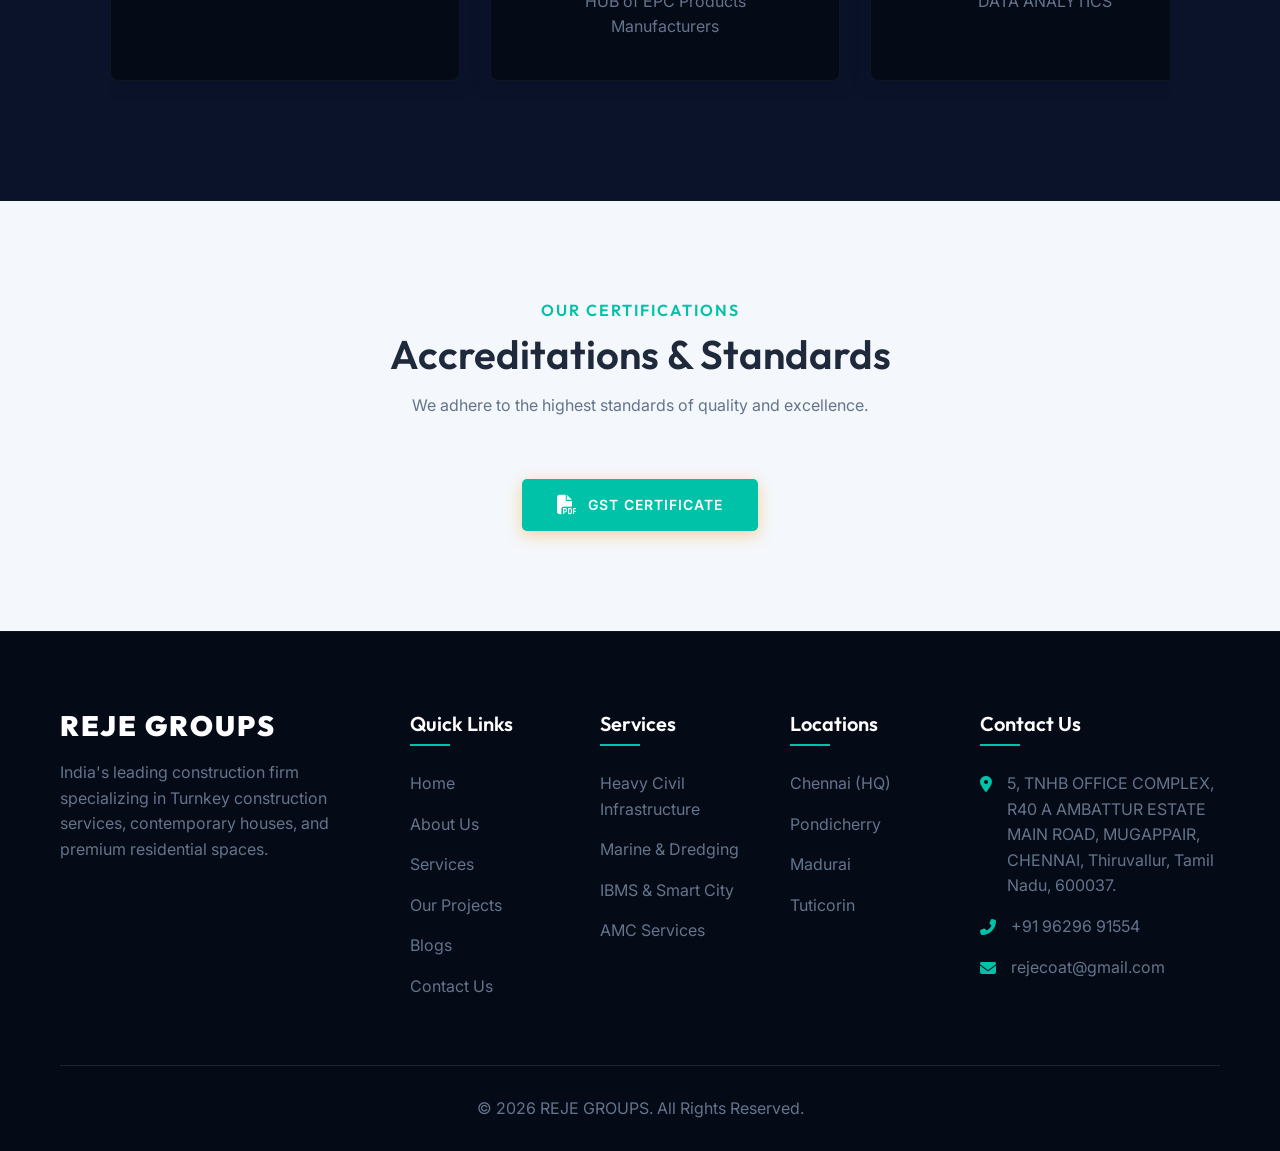
==== commit 9df1d873: "refactor: rebrand as REJE GROUPS, update contact details, and implement video hero background" ====
--- a/about.html
+++ b/about.html
@@ -5,8 +5,8 @@
 <head>
     <meta charset="utf-8" />
     <meta content="width=device-width, initial-scale=1.0" name="viewport" />
-    <meta content="About REJE COATING SYSTEMS - Our mission, vision and expert team in Pondicherry." name="description" />
-    <title>About Us | REJE COATING SYSTEMS</title>
+    <meta content="About REJE GROUPS - Our mission, vision and expert team in Pondicherry." name="description" />
+    <title>About Us | REJE GROUPS</title>
     <link href="css/style.css" rel="stylesheet" />
     <link href="https://cdnjs.cloudflare.com/ajax/libs/font-awesome/6.4.0/css/all.min.css" rel="stylesheet" />
 </head>
@@ -14,23 +14,27 @@
 <body>
     <!-- Top Bar -->
     <div class="top-bar">
-        <a href="tel:+914445550705"><i class="fas fa-phone-alt"></i> +91 44 4555 0705</a>
+        <a href="tel:+914445550705"><i class="fas fa-phone-alt"></i> +91 96296 91554</a>
         <a href="mailto:info@rejecoatingsystems.com"><i class="far fa-envelope"></i> info@rejecoatingsystems.com</a>
     </div>
     <!-- Header -->
     <header>
         <div class="container navbar">
-                                                <div class="logo" style="display: flex; align-items: center; gap: 15px;">
-                <span style="font-family: 'Outfit', sans-serif; display: flex; flex-direction: column; justify-content: center;">
-                    <span style="font-size: 32px; font-weight: 900; letter-spacing: 3px; line-height: 1; background: linear-gradient(45deg, #ffffff, var(--primary-color)); -webkit-background-clip: text; -webkit-text-fill-color: transparent; text-transform: uppercase;">REJE</span>
-                    <span style="font-size: 11px; font-weight: 500; color: #e0e0e0; letter-spacing: 5px; text-transform: uppercase; margin-top: 4px;">Coating Systems</span>
+            <div class="logo" style="display: flex; align-items: center; gap: 15px;">
+                <span
+                    style="font-family: 'Outfit', sans-serif; display: flex; flex-direction: column; justify-content: center;">
+                    <span
+                        style="font-size: 32px; font-weight: 900; letter-spacing: 3px; line-height: 2; background: linear-gradient(45deg, #ffffff, var(--primary-color)); -webkit-background-clip: text; -webkit-text-fill-color: transparent; text-transform: uppercase;">REJE
+                        GROUPS</span>
                 </span>
             </div>
             <nav class="nav-links">
                 <a href="index.html" class="active">HOME</a>
                 <a href="about.html">ABOUT US</a>
+
                 <div class="nav-dropdown">
-                    <a href="services.html" class="nav-dropdown-trigger">SERVICES <i class="fas fa-chevron-down" style="font-size: 10px;"></i></a>
+                    <a href="services.html" class="nav-dropdown-trigger">SERVICES <i class="fas fa-chevron-down"
+                            style="font-size: 10px;"></i></a>
                     <div class="nav-dropdown-content">
                         <a href="services.html#heavy-civil">Heavy Civil Infrastructure</a>
                         <a href="services.html#marine">Marine & Dredging Solutions</a>
@@ -52,7 +56,8 @@
         <div class="page-header-content container">
             <h1>About Us</h1>
             <div class="breadcrumb">
-                <a href="index.html">Home</a> / About
+                <a href="index.html" class="active">HOME</a>
+                <a href="about.html">ABOUT US</a> / About
             </div>
         </div>
     </div>
@@ -64,7 +69,7 @@
                     style="color: var(--primary-color); letter-spacing: 2px; text-transform: uppercase; margin-bottom: 10px;">
                     BUSINESS OVERVIEW</h4>
                 <h2>India’s leading EPC <span>contracting company</span></h2>
-                <p>REJE COATING SYSTEMS has been associated with some of the most Iconic EPC Projects executed across
+                <p>REJE GROUPS has been associated with some of the most Iconic EPC Projects executed across
                     sectors such as Commercial Complexes, IT Parks, Hospitals, Hotels, Malls and Industries/Factories.
                 </p>
                 <p>We boast a strong presence in all the Metro Cities with a capable design and engineering team
@@ -81,7 +86,7 @@
     <section class="section section-dark">
         <div class="container">
             <div class="section-title reveal-up">
-                <h4>Why REJE COATING SYSTEMS</h4>
+                <h4>Why REJE GROUPS</h4>
                 <h2>Our Core Strengths</h2>
                 <p>We are reliable and fully in control of our projects and building sites.</p>
             </div>
@@ -90,6 +95,7 @@
                     position: relative;
                     padding: 0 50px;
                 }
+
                 .carousel-track {
                     display: flex;
                     gap: 30px;
@@ -100,22 +106,27 @@
                     scrollbar-width: none;
                     -ms-overflow-style: none;
                 }
+
                 .carousel-track::-webkit-scrollbar {
                     display: none;
                 }
+
                 .carousel-slide {
                     border-radius: 8px;
                     flex: 0 0 350px;
                     scroll-snap-align: start;
                 }
+
                 @media (max-width: 768px) {
                     .carousel-slide {
                         flex: 0 0 100%;
                     }
+
                     .carousel-wrapper {
                         padding: 0 40px;
                     }
                 }
+
                 .carousel-btn {
                     position: absolute;
                     top: 50%;
@@ -134,54 +145,70 @@
                     font-size: 18px;
                     transition: 0.3s;
                 }
+
                 .carousel-btn:hover {
                     background: var(--primary-hover);
                 }
+
                 #prevBtn {
                     left: 0;
                 }
+
                 #nextBtn {
                     right: 0;
                 }
             </style>
 
             <div class="carousel-wrapper">
-                <button id="prevBtn" class="carousel-btn" aria-label="Previous"><i class="fas fa-chevron-left"></i></button>
-                
+                <button id="prevBtn" class="carousel-btn" aria-label="Previous"><i
+                        class="fas fa-chevron-left"></i></button>
+
                 <div class="carousel-track" id="coreStrengthsTrack">
                     <!-- Card 1 -->
-                    <div class="carousel-slide service-card tilt-card" style="background: var(--darker-bg); border: 1px solid rgba(255,255,255,0.05); text-align: center; padding: 40px;">
-                        <i class="fas fa-network-wired" style="font-size: 50px; color: var(--primary-color); margin-bottom: 20px;"></i>
+                    <div class="carousel-slide service-card tilt-card"
+                        style="background: var(--darker-bg); border: 1px solid rgba(255,255,255,0.05); text-align: center; padding: 40px;">
+                        <i class="fas fa-network-wired"
+                            style="font-size: 50px; color: var(--primary-color); margin-bottom: 20px;"></i>
                         <h3>Expert Knowledge</h3>
                         <p style="color: var(--text-muted);">in all the sectors</p>
                     </div>
                     <!-- Card 2 -->
-                    <div class="carousel-slide service-card tilt-card" style="background: var(--darker-bg); border: 1px solid rgba(255,255,255,0.05); text-align: center; padding: 40px;">
-                        <i class="fas fa-hard-hat" style="font-size: 50px; color: var(--primary-color); margin-bottom: 20px;"></i>
+                    <div class="carousel-slide service-card tilt-card"
+                        style="background: var(--darker-bg); border: 1px solid rgba(255,255,255,0.05); text-align: center; padding: 40px;">
+                        <i class="fas fa-hard-hat"
+                            style="font-size: 50px; color: var(--primary-color); margin-bottom: 20px;"></i>
                         <h3>Hands on Expertise</h3>
-                        <p style="color: var(--text-muted);">on handling core assets from the HUB of EPC Products Manufacturers</p>
+                        <p style="color: var(--text-muted);">on handling core assets from the HUB of EPC Products
+                            Manufacturers</p>
                     </div>
                     <!-- Card 3 -->
-                    <div class="carousel-slide service-card tilt-card" style="background: var(--darker-bg); border: 1px solid rgba(255,255,255,0.05); text-align: center; padding: 40px;">
-                        <i class="fas fa-digital-tachograph" style="font-size: 50px; color: var(--primary-color); margin-bottom: 20px;"></i>
+                    <div class="carousel-slide service-card tilt-card"
+                        style="background: var(--darker-bg); border: 1px solid rgba(255,255,255,0.05); text-align: center; padding: 40px;">
+                        <i class="fas fa-digital-tachograph"
+                            style="font-size: 50px; color: var(--primary-color); margin-bottom: 20px;"></i>
                         <h3>DIGITAL TWINS</h3>
                         <p style="color: var(--text-muted);">(TECHNOLOGY & PEOPLE) FOR DATA ANALYTICS</p>
                     </div>
                     <!-- Card 4 -->
-                    <div class="carousel-slide service-card tilt-card" style="background: var(--darker-bg); border: 1px solid rgba(255,255,255,0.05); text-align: center; padding: 40px;">
-                        <i class="fas fa-tools" style="font-size: 50px; color: var(--primary-color); margin-bottom: 20px;"></i>
+                    <div class="carousel-slide service-card tilt-card"
+                        style="background: var(--darker-bg); border: 1px solid rgba(255,255,255,0.05); text-align: center; padding: 40px;">
+                        <i class="fas fa-tools"
+                            style="font-size: 50px; color: var(--primary-color); margin-bottom: 20px;"></i>
                         <h3>TAILORED SERVICES</h3>
                         <p style="color: var(--text-muted);">(ONE STOP SOLUTION FOR ALL YOUR FACILITY NEEDS)</p>
                     </div>
                     <!-- Card 5 -->
-                    <div class="carousel-slide service-card tilt-card" style="background: var(--darker-bg); border: 1px solid rgba(255,255,255,0.05); text-align: center; padding: 40px;">
-                        <i class="fas fa-chart-line" style="font-size: 50px; color: var(--primary-color); margin-bottom: 20px;"></i>
+                    <div class="carousel-slide service-card tilt-card"
+                        style="background: var(--darker-bg); border: 1px solid rgba(255,255,255,0.05); text-align: center; padding: 40px;">
+                        <i class="fas fa-chart-line"
+                            style="font-size: 50px; color: var(--primary-color); margin-bottom: 20px;"></i>
                         <h3>STANDARDS BOOST BUSINESS</h3>
                         <p style="color: var(--text-muted);">Driving consistent quality and growth</p>
                     </div>
                 </div>
 
-                <button id="nextBtn" class="carousel-btn" aria-label="Next"><i class="fas fa-chevron-right"></i></button>
+                <button id="nextBtn" class="carousel-btn" aria-label="Next"><i
+                        class="fas fa-chevron-right"></i></button>
             </div>
 
             <script>
@@ -189,9 +216,9 @@
                     const track = document.getElementById('coreStrengthsTrack');
                     const prevBtn = document.getElementById('prevBtn');
                     const nextBtn = document.getElementById('nextBtn');
-                    
+
                     let autoScrollInterval;
-                    
+
                     // Helper function to calculate actual scroll distance
                     const getScrollAmount = () => {
                         const slide = track.querySelector('.carousel-slide');
@@ -248,15 +275,18 @@
                 <h2>Accreditations &amp; Standards</h2>
                 <p>We adhere to the highest standards of quality and excellence.</p>
             </div>
-            <div style="display: flex; justify-content: center; gap: 20px; flex-wrap: wrap;" class="reveal-up delay-100">
-                <a href="IEC CERTIFICATE.pdf" target="_blank" class="btn" style="display: flex; align-items: center; gap: 10px;">
+            <div style="display: flex; justify-content: center; gap: 20px; flex-wrap: wrap;"
+                class="reveal-up delay-100">
+                <a href="GST CERTIFICATE.pdf" target="_blank" class="btn"
+                    style="display: flex; align-items: center; gap: 10px;">
                     <i class="fas fa-file-pdf" style="font-size: 20px;"></i>
-                    IEC CERTIFICATE
+                    GST CERTIFICATE
                 </a>
-                <a href="ISO RCS.pdf" target="_blank" class="btn btn-outline" style="display: flex; align-items: center; gap: 10px;">
+                <!-- <a href="ISO RCS.pdf" target="_blank" class="btn btn-outline"
+                    style="display: flex; align-items: center; gap: 10px;">
                     <i class="fas fa-file-pdf" style="font-size: 20px;"></i>
                     ISO RCS CERTIFICATE
-                </a>
+                </a> -->
             </div>
         </div>
     </section>
@@ -266,12 +296,14 @@
         <div class="container">
             <div class="footer-grid">
                 <div class="footer-about">
-                                                        <div class="logo" style="display: flex; align-items: center; gap: 15px;">
-                <span style="font-family: 'Outfit', sans-serif; display: flex; flex-direction: column; justify-content: center;">
-                    <span style="font-size: 32px; font-weight: 900; letter-spacing: 3px; line-height: 1; background: linear-gradient(45deg, #ffffff, var(--primary-color)); -webkit-background-clip: text; -webkit-text-fill-color: transparent; text-transform: uppercase;">REJE</span>
-                    <span style="font-size: 11px; font-weight: 500; color: #e0e0e0; letter-spacing: 5px; text-transform: uppercase; margin-top: 4px;">Coating Systems</span>
-                </span>
-            </div>
+                    <div class="logo" style="margin-bottom: 15px;">
+                        <span
+                            style="font-family: 'Outfit', sans-serif; display: flex; flex-direction: column; justify-content: center;">
+                            <span
+                                style="font-size: 28px; font-weight: 900; letter-spacing: 2px; line-height: 1; color: #ffffff; text-transform: uppercase;">REJE
+                                GROUPS</span>
+                        </span>
+                    </div>
                     <p>India's leading construction firm specializing in Turnkey construction services, contemporary
                         houses, and premium residential spaces.</p>
                 </div>
@@ -281,9 +313,9 @@
                         <li><a href="index.html">Home</a></li>
                         <li><a href="about.html">About Us</a></li>
                         <li><a href="services.html">Services</a></li>
-                        <li><a href="projects.html">Our Projects</a>
-                            <a href="blog.html">Blog</a>
-                        </li>
+                        <li><a href="projects.html">Our Projects</a></li>
+                        <li><a href="blog.html">Blogs</a></li>
+                        <li><a href="contact.html">Contact Us</a></li>
                     </ul>
                 </div>
                 <div>
@@ -309,22 +341,22 @@
                     <ul class="footer-contact">
                         <li>
                             <i class="fas fa-map-marker-alt"></i>
-                            <span>No.110/1, 4th Floor, Arcade Centre, Uthamar Gandhi Salai, Nungambakkam, Chennai -
-                                34</span>
+                            <span>5, TNHB OFFICE COMPLEX, R40 A AMBATTUR ESTATE MAIN ROAD, MUGAPPAIR, CHENNAI,
+                                Thiruvallur, Tamil Nadu, 600037.</span>
                         </li>
                         <li>
                             <i class="fas fa-phone-alt"></i>
-                            <span>+91 98409 88266</span>
+                            <span>+91 96296 91554</span>
                         </li>
                         <li>
                             <i class="fas fa-envelope"></i>
-                            <span>sales@rejecoatingsystems.com</span>
+                            <span>rejecoat@gmail.com</span>
                         </li>
                     </ul>
                 </div>
             </div>
             <div class="footer-bottom">
-                <p>© 2026 REJE COATING SYSTEMS. All Rights Reserved.</p>
+                <p>© 2026 REJE GROUPS. All Rights Reserved.</p>
             </div>
         </div>
     </footer>
@@ -334,12 +366,12 @@
             <i class="far fa-envelope"></i>
             <span>ENQUIRE</span>
         </a>
-        <a href="https://api.whatsapp.com/send?phone=919840988266" target="_blank" class="floating-btn btn-whatsapp"
+        <a href="https://api.whatsapp.com/send?phone=919629691554" target="_blank" class="floating-btn btn-whatsapp"
             title="Chat on WhatsApp">
             <i class="fab fa-whatsapp"></i>
             <span>WHATSAPP</span>
         </a>
-        <a href="tel:+919840988266" class="floating-btn btn-call" title="Call Us">
+        <a href="tel:+919629691554" class="floating-btn btn-call" title="Call Us">
             <i class="fas fa-phone-alt"></i>
             <span>CALL US</span>
         </a>
--- a/css/style.css
+++ b/css/style.css
@@ -1189,7 +1189,7 @@
 }
 .expertise-grid {
     display: grid;
-    grid-template-columns: repeat(9, 1fr);
+    grid-template-columns: repeat(6, 1fr);
     gap: 15px;
     margin-bottom: 40px;
 }
@@ -1201,6 +1201,10 @@
     box-shadow: 0 10px 20px rgba(0,0,0,0.03);
     transition: var(--transition);
     border: 1px solid #f1f5f9;
+    display: flex;
+    flex-direction: column;
+    align-items: center;
+    justify-content: center;
 }
 .expertise-card:hover {
     transform: translateY(-5px);
@@ -1210,7 +1214,9 @@
     font-size: 35px;
     color: #0b1120;
     margin-bottom: 15px;
-    display: block;
+    display: flex;
+    align-items: center;
+    justify-content: center;
 }
 .expertise-card span {
     font-size: 11px;
@@ -1515,3 +1521,37 @@
 .carousel-btn.next {
     right: 0;
 }
+
+
+/* Hero Video Update */
+#heroVideo {
+    position: absolute;
+    top: 0;
+    left: 0;
+    width: 100%;
+    height: 100%;
+    object-fit: cover;
+    z-index: 0;
+}
+.hero-overlay {
+    z-index: 1 !important;
+}
+.hero-content {
+    position: relative;
+    z-index: 2;
+}
+
+/* Expertise Icon Alignment */
+.expertise-card {
+    background: #fff;
+    border-radius: 12px;
+    padding: 25px 10px;
+    text-align: center;
+    box-shadow: 0 10px 20px rgba(0,0,0,0.03);
+    transition: var(--transition);
+    border: 1px solid #f1f5f9;
+    display: flex;
+    flex-direction: column;
+    align-items: center;
+    justify-content: center;
+}
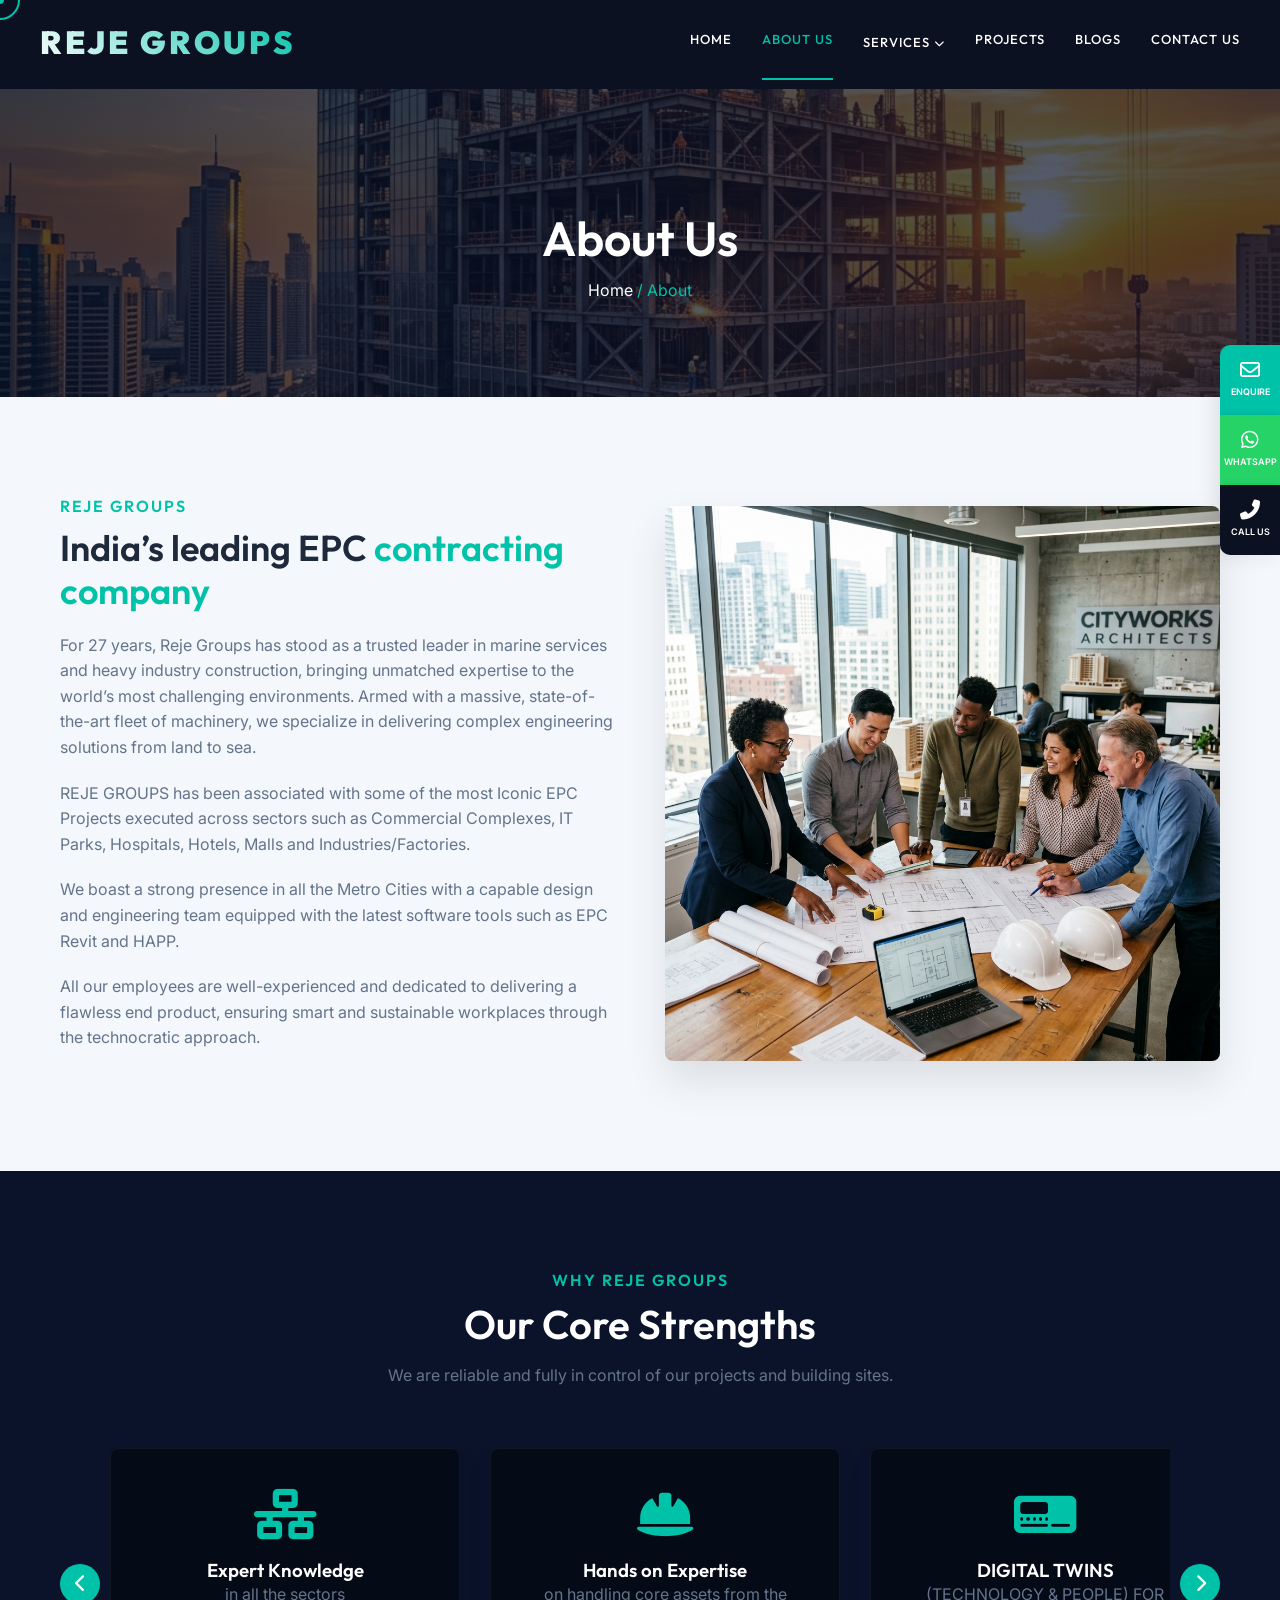
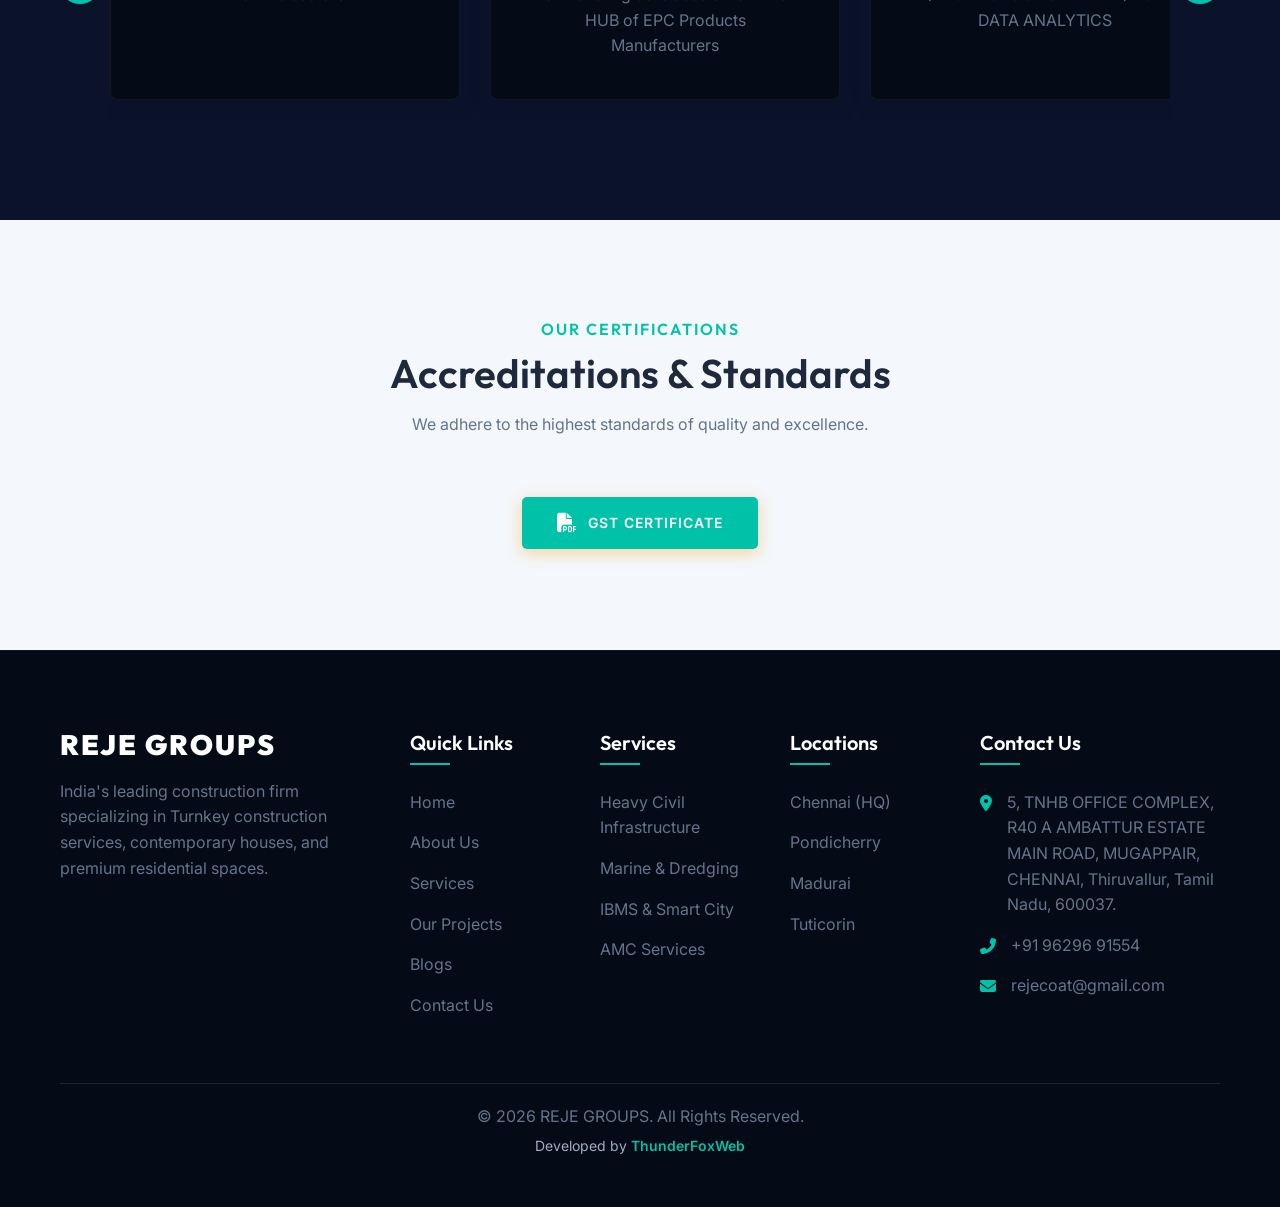
==== commit db45587f: "refactor: update navigation, site content, footer branding, and contact map across all pages" ====
--- a/about.html
+++ b/about.html
@@ -29,7 +29,7 @@
                 </span>
             </div>
             <nav class="nav-links">
-                <a href="index.html" class="active">HOME</a>
+                <a href="index.html" class="active">Home</a>
                 <a href="about.html">ABOUT US</a>
 
                 <div class="nav-dropdown">
@@ -56,8 +56,8 @@
         <div class="page-header-content container">
             <h1>About Us</h1>
             <div class="breadcrumb">
-                <a href="index.html" class="active">HOME</a>
-                <a href="about.html">ABOUT US</a> / About
+                <a href="index.html" class="active">Home</a>
+                <a href="about.html"></a> / About
             </div>
         </div>
     </div>
@@ -67,8 +67,9 @@
             <div class="about-text reveal-left">
                 <h4
                     style="color: var(--primary-color); letter-spacing: 2px; text-transform: uppercase; margin-bottom: 10px;">
-                    BUSINESS OVERVIEW</h4>
+                    REJE GROUPS</h4>
                 <h2>India’s leading EPC <span>contracting company</span></h2>
+                <p>For 27 years, Reje Groups has stood as a trusted leader in marine services and heavy industry construction, bringing unmatched expertise to the world’s most challenging environments. Armed with a massive, state-of-the-art fleet of machinery, we specialize in delivering complex engineering solutions from land to sea.</p>
                 <p>REJE GROUPS has been associated with some of the most Iconic EPC Projects executed across
                     sectors such as Commercial Complexes, IT Parks, Hospitals, Hotels, Malls and Industries/Factories.
                 </p>
@@ -355,8 +356,9 @@
                     </ul>
                 </div>
             </div>
-            <div class="footer-bottom">
-                <p>© 2026 REJE GROUPS. All Rights Reserved.</p>
+                        <div class="footer-bottom" style="text-align: center; padding: 20px 0;">
+                <p style="margin-bottom: 5px;">© 2026 REJE GROUPS. All Rights Reserved.</p>
+                <p style="font-size: 14px; color: #a0aec0;">Developed by <a href="https://thunderfoxweb.co.in" target="_blank" style="color: var(--primary-color); text-decoration: none; font-weight: 600;">ThunderFoxWeb</a></p>
             </div>
         </div>
     </footer>
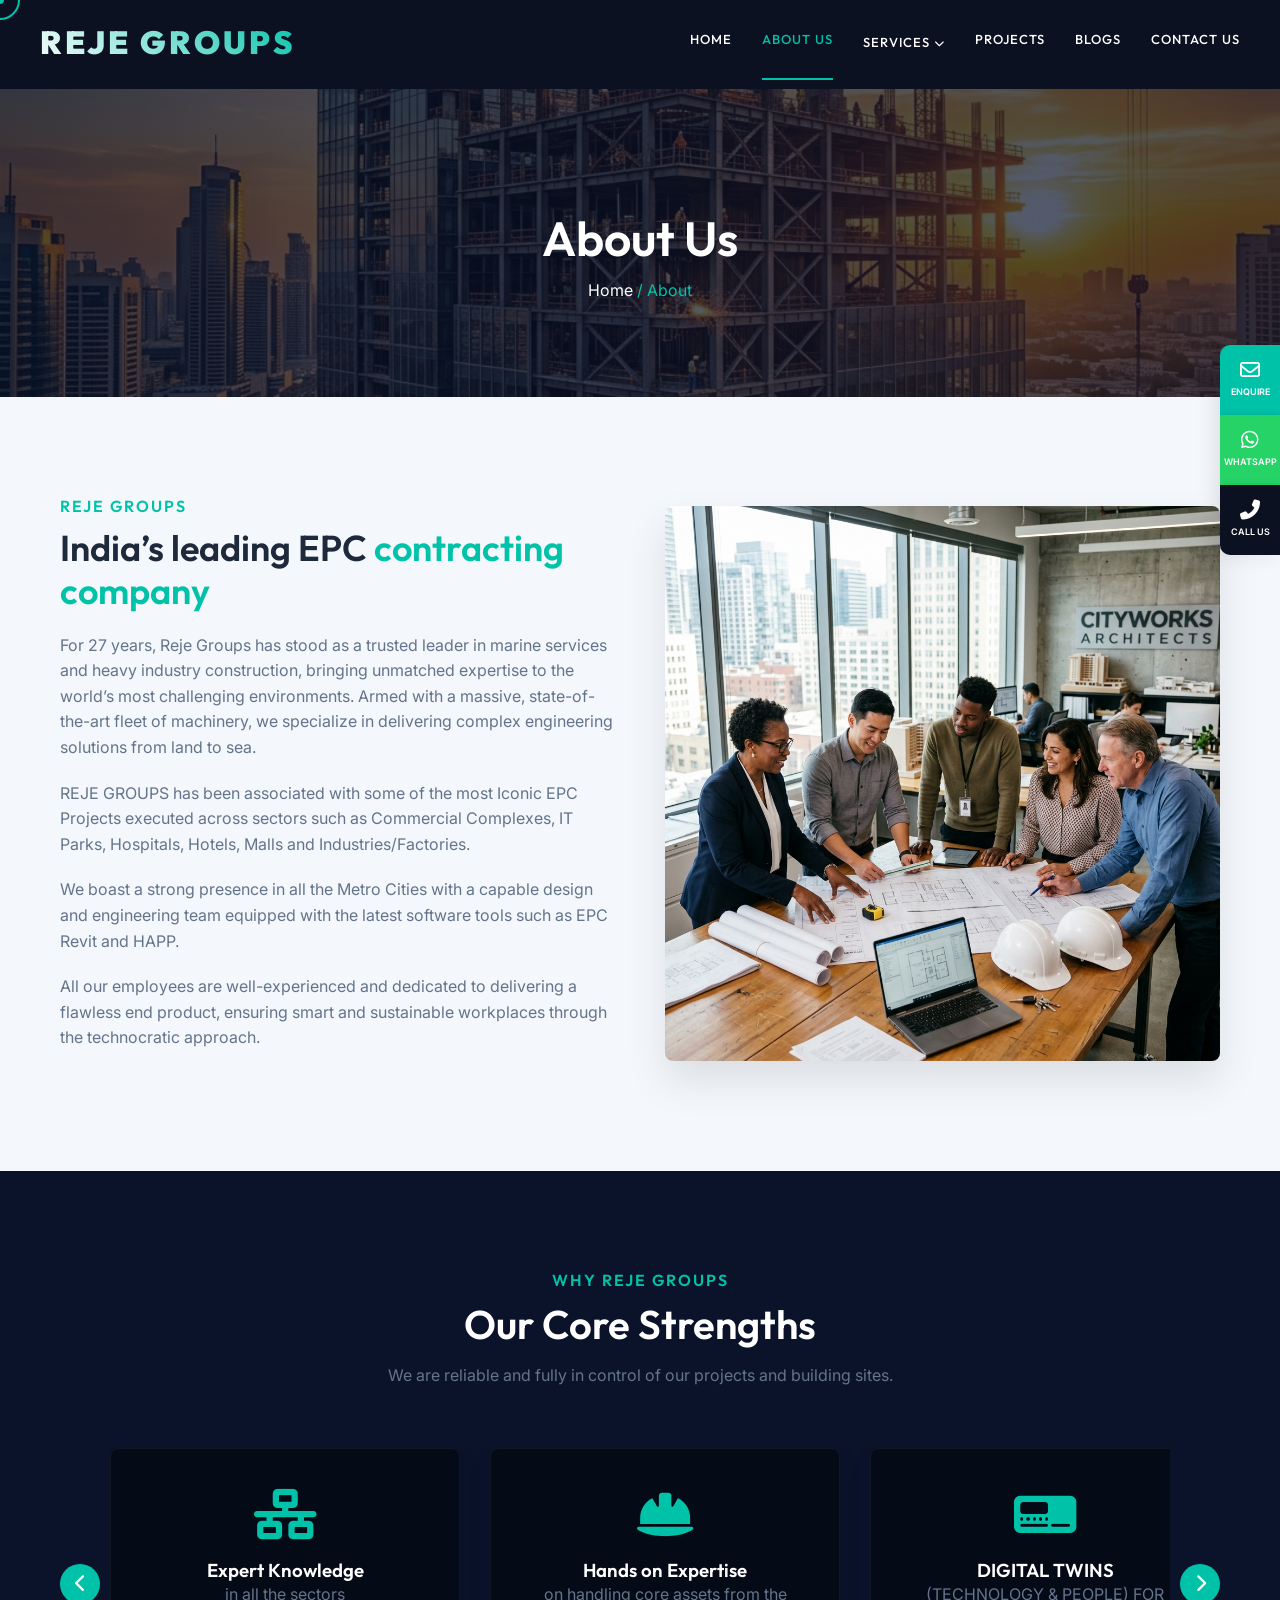
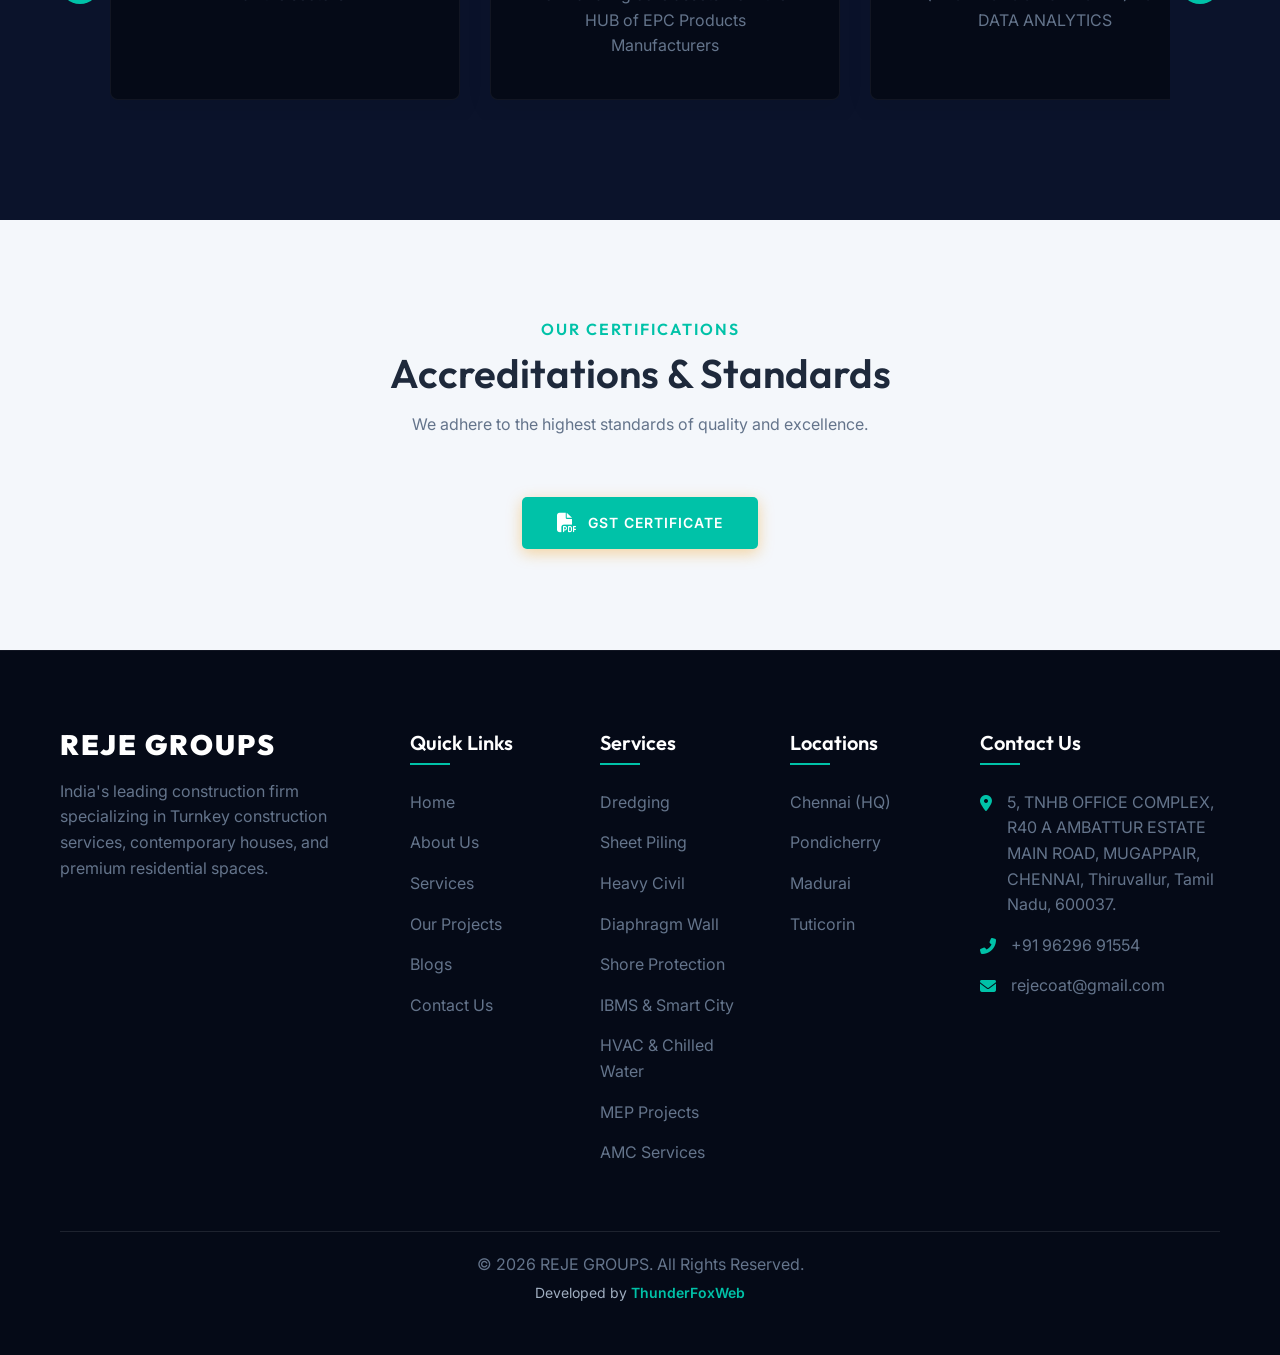
==== commit 2e0eb216: "feat: update site navigation and footer, implement site-wide JS interactivity, and add new service a" ====
--- a/about.html
+++ b/about.html
@@ -35,10 +35,15 @@
                 <div class="nav-dropdown">
                     <a href="services.html" class="nav-dropdown-trigger">SERVICES <i class="fas fa-chevron-down"
                             style="font-size: 10px;"></i></a>
-                    <div class="nav-dropdown-content">
+                                        <div class="nav-dropdown-content">
+                        <a href="services.html#dredging">Dredging</a>
+                        <a href="services.html#sheet-piling">Sheet Piling</a>
                         <a href="services.html#heavy-civil">Heavy Civil Infrastructure</a>
-                        <a href="services.html#marine">Marine & Dredging Solutions</a>
+                        <a href="services.html#diaphragm-wall">Diaphragm Wall</a>
+                        <a href="services.html#shore-protection">Shore Protection (Groyne)</a>
                         <a href="services.html#ibms">IBMS & Smart City</a>
+                        <a href="services.html#hvac">HVAC & Chilled Water System</a>
+                        <a href="services.html#mep">MEP Projects</a>
                         <a href="services.html#amc">AMC Services</a>
                     </div>
                 </div>
@@ -319,15 +324,20 @@
                         <li><a href="contact.html">Contact Us</a></li>
                     </ul>
                 </div>
-                <div>
-                    <h3 class="footer-title">Services</h3>
-                    <ul class="footer-links">
-                        <li><a href="services.html#heavy-civil">Heavy Civil Infrastructure</a></li>
-                        <li><a href="services.html#marine">Marine &amp; Dredging</a></li>
-                        <li><a href="services.html#ibms">IBMS &amp; Smart City</a></li>
-                        <li><a href="services.html#amc">AMC Services</a></li>
-                    </ul>
-                </div>
+                                  <div>
+                      <h3 class="footer-title">Services</h3>
+                      <ul class="footer-links">
+                          <li><a href="services.html#dredging">Dredging</a></li>
+                          <li><a href="services.html#sheet-piling">Sheet Piling</a></li>
+                          <li><a href="services.html#heavy-civil">Heavy Civil</a></li>
+                          <li><a href="services.html#diaphragm-wall">Diaphragm Wall</a></li>
+                          <li><a href="services.html#shore-protection">Shore Protection</a></li>
+                          <li><a href="services.html#ibms">IBMS &amp; Smart City</a></li>
+                          <li><a href="services.html#hvac">HVAC &amp; Chilled Water</a></li>
+                          <li><a href="services.html#mep">MEP Projects</a></li>
+                          <li><a href="services.html#amc">AMC Services</a></li>
+                      </ul>
+                  </div>
                 <div>
                     <h3 class="footer-title">Locations</h3>
                     <ul class="footer-links">
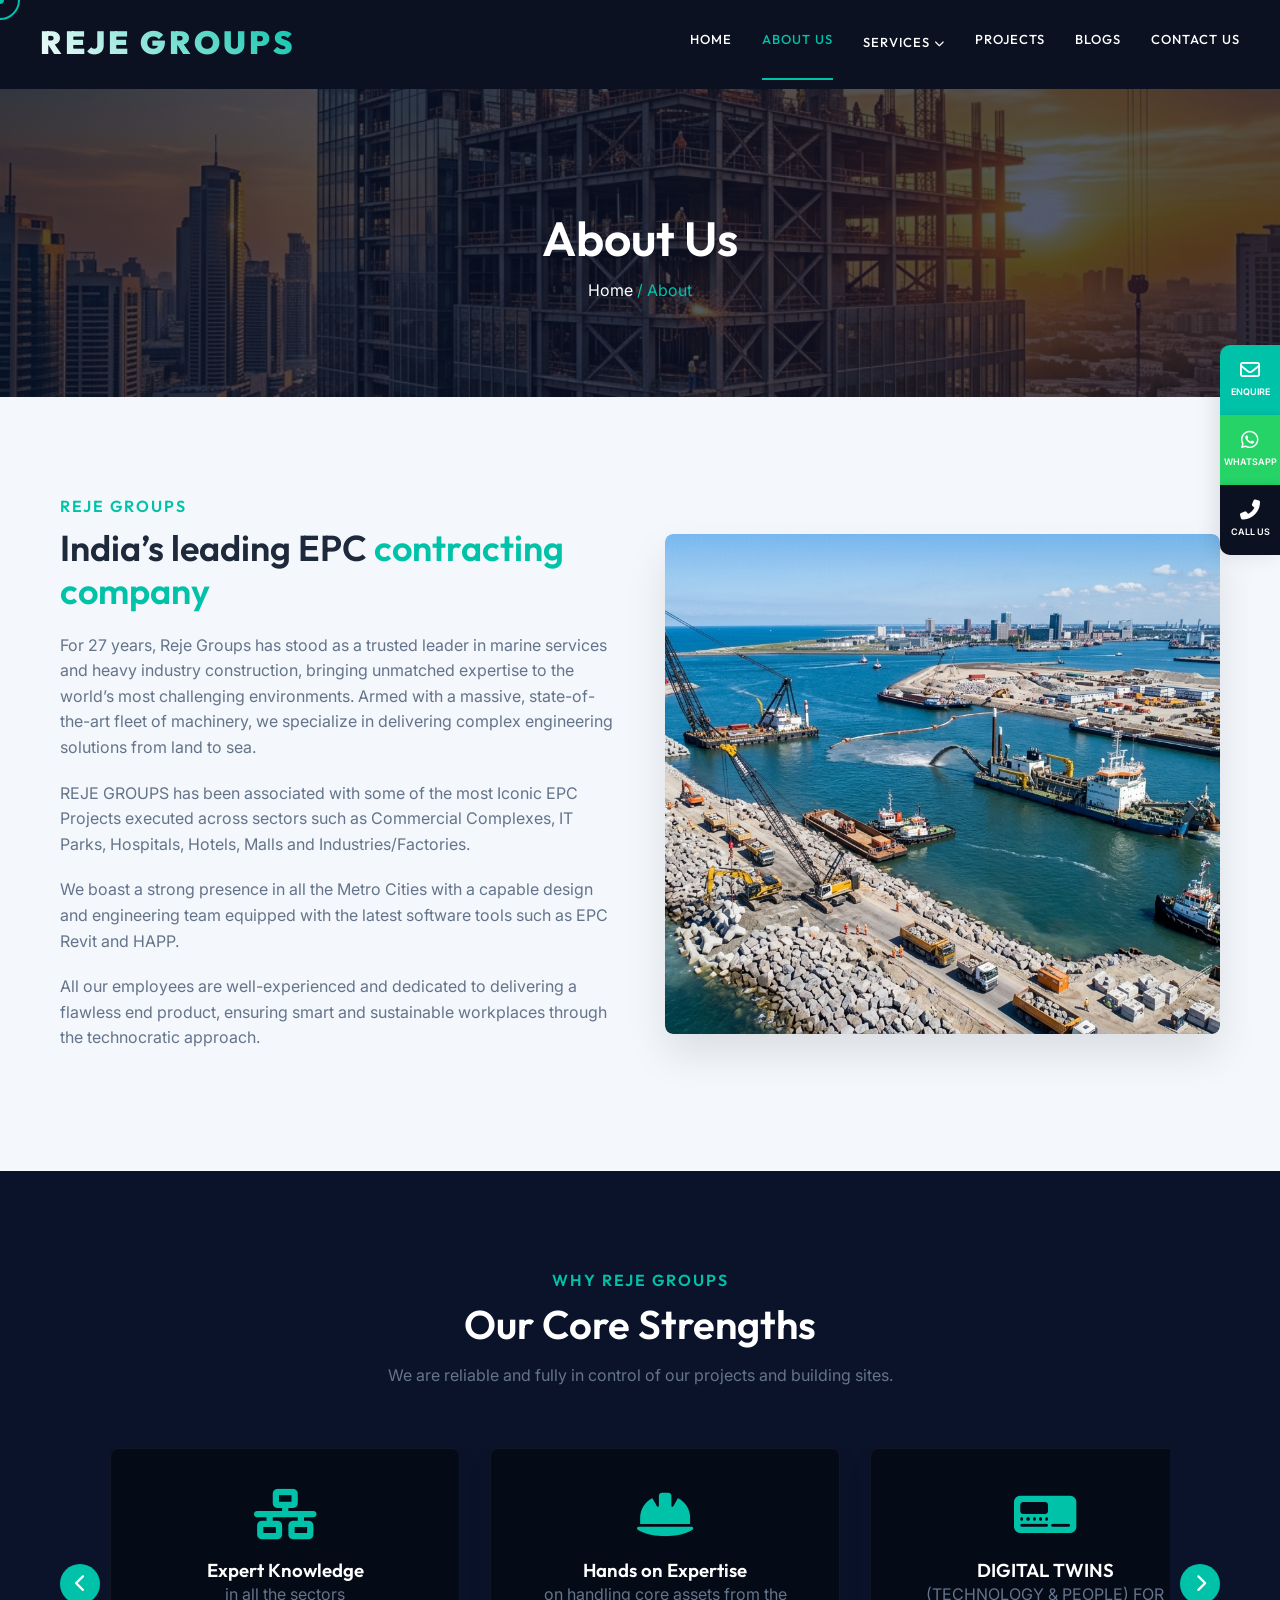
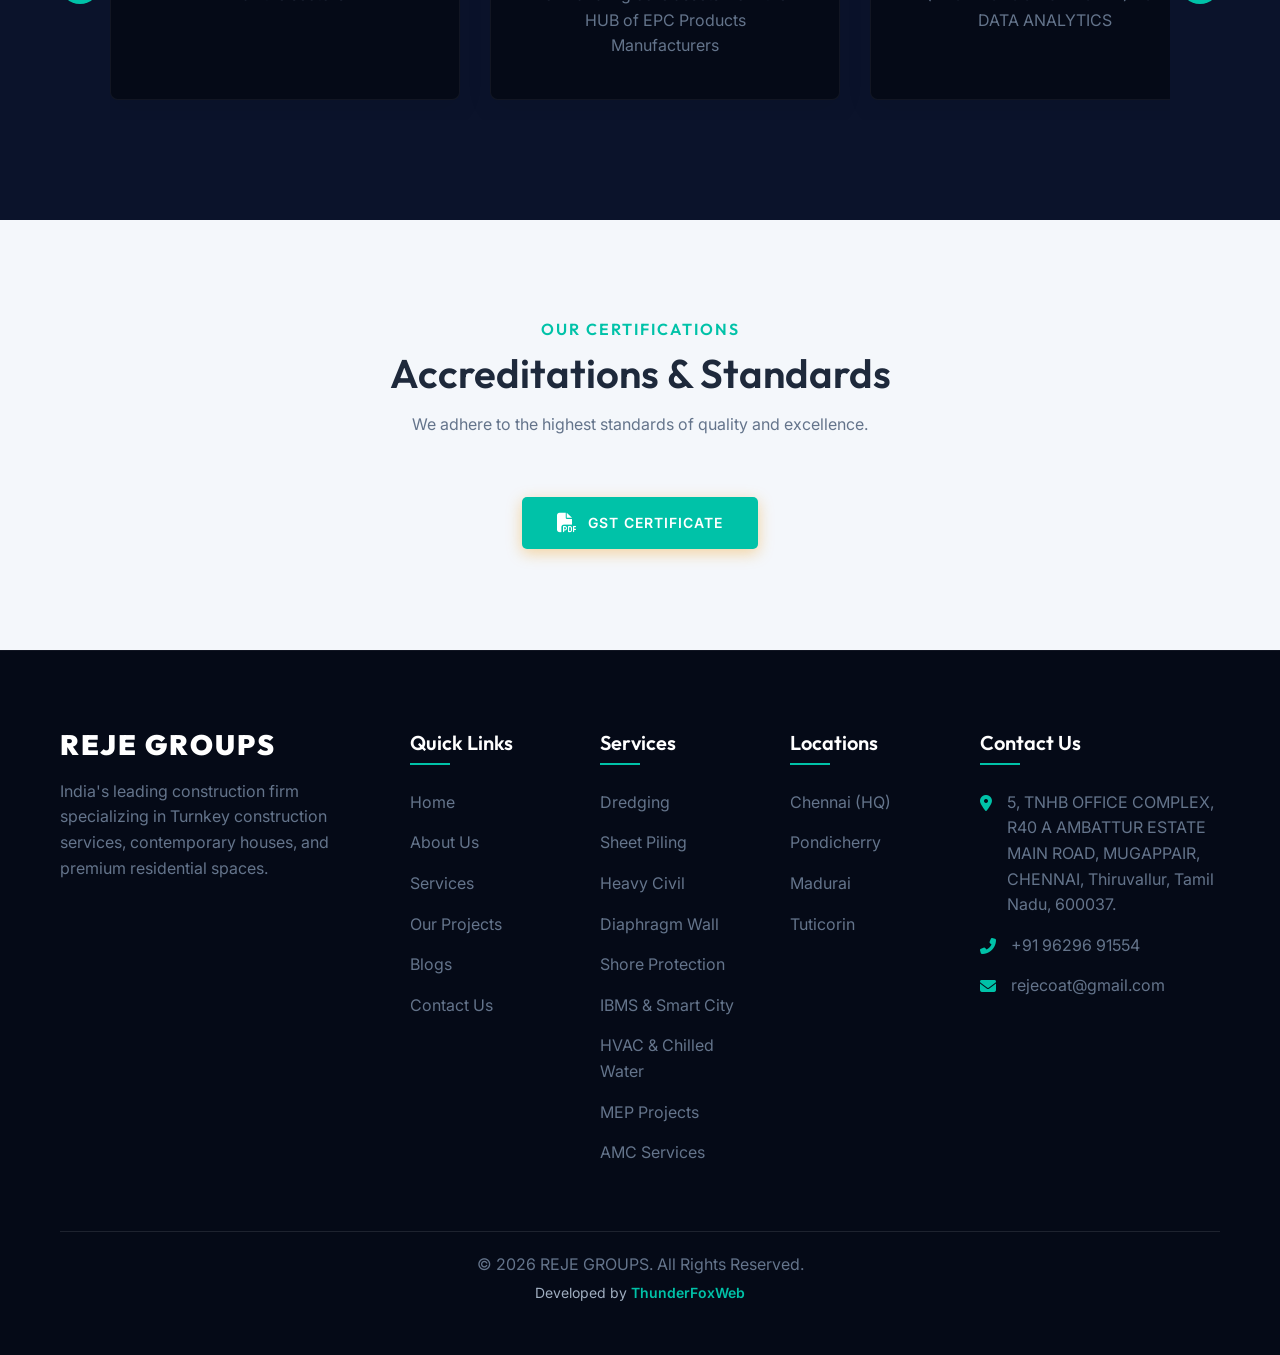
==== commit 78241999: "feat: update project images and refine layout styling for services and landing sections" ====
--- a/about.html
+++ b/about.html
@@ -35,7 +35,7 @@
                 <div class="nav-dropdown">
                     <a href="services.html" class="nav-dropdown-trigger">SERVICES <i class="fas fa-chevron-down"
                             style="font-size: 10px;"></i></a>
-                                        <div class="nav-dropdown-content">
+                    <div class="nav-dropdown-content">
                         <a href="services.html#dredging">Dredging</a>
                         <a href="services.html#sheet-piling">Sheet Piling</a>
                         <a href="services.html#heavy-civil">Heavy Civil Infrastructure</a>
@@ -74,7 +74,10 @@
                     style="color: var(--primary-color); letter-spacing: 2px; text-transform: uppercase; margin-bottom: 10px;">
                     REJE GROUPS</h4>
                 <h2>India’s leading EPC <span>contracting company</span></h2>
-                <p>For 27 years, Reje Groups has stood as a trusted leader in marine services and heavy industry construction, bringing unmatched expertise to the world’s most challenging environments. Armed with a massive, state-of-the-art fleet of machinery, we specialize in delivering complex engineering solutions from land to sea.</p>
+                <p>For 27 years, Reje Groups has stood as a trusted leader in marine services and heavy industry
+                    construction, bringing unmatched expertise to the world’s most challenging environments. Armed with
+                    a massive, state-of-the-art fleet of machinery, we specialize in delivering complex engineering
+                    solutions from land to sea.</p>
                 <p>REJE GROUPS has been associated with some of the most Iconic EPC Projects executed across
                     sectors such as Commercial Complexes, IT Parks, Hospitals, Hotels, Malls and Industries/Factories.
                 </p>
@@ -84,7 +87,8 @@
                     smart and sustainable workplaces through the technocratic approach.</p>
             </div>
             <div class="about-img tilt-card reveal-right">
-                <img alt="Our Team at Work" src="images/about.png" />
+                <img alt="Our Team at Work" src="images/about_us_new.jpg"
+                    style="width: 100%; height: 500px; object-fit: cover; border-radius: 8px; box-shadow: 0 10px 30px rgba(0,0,0,0.1);" />
             </div>
         </div>
     </section>
@@ -324,20 +328,20 @@
                         <li><a href="contact.html">Contact Us</a></li>
                     </ul>
                 </div>
-                                  <div>
-                      <h3 class="footer-title">Services</h3>
-                      <ul class="footer-links">
-                          <li><a href="services.html#dredging">Dredging</a></li>
-                          <li><a href="services.html#sheet-piling">Sheet Piling</a></li>
-                          <li><a href="services.html#heavy-civil">Heavy Civil</a></li>
-                          <li><a href="services.html#diaphragm-wall">Diaphragm Wall</a></li>
-                          <li><a href="services.html#shore-protection">Shore Protection</a></li>
-                          <li><a href="services.html#ibms">IBMS &amp; Smart City</a></li>
-                          <li><a href="services.html#hvac">HVAC &amp; Chilled Water</a></li>
-                          <li><a href="services.html#mep">MEP Projects</a></li>
-                          <li><a href="services.html#amc">AMC Services</a></li>
-                      </ul>
-                  </div>
+                <div>
+                    <h3 class="footer-title">Services</h3>
+                    <ul class="footer-links">
+                        <li><a href="services.html#dredging">Dredging</a></li>
+                        <li><a href="services.html#sheet-piling">Sheet Piling</a></li>
+                        <li><a href="services.html#heavy-civil">Heavy Civil</a></li>
+                        <li><a href="services.html#diaphragm-wall">Diaphragm Wall</a></li>
+                        <li><a href="services.html#shore-protection">Shore Protection</a></li>
+                        <li><a href="services.html#ibms">IBMS &amp; Smart City</a></li>
+                        <li><a href="services.html#hvac">HVAC &amp; Chilled Water</a></li>
+                        <li><a href="services.html#mep">MEP Projects</a></li>
+                        <li><a href="services.html#amc">AMC Services</a></li>
+                    </ul>
+                </div>
                 <div>
                     <h3 class="footer-title">Locations</h3>
                     <ul class="footer-links">
@@ -366,9 +370,12 @@
                     </ul>
                 </div>
             </div>
-                        <div class="footer-bottom" style="text-align: center; padding: 20px 0;">
+            <div class="footer-bottom" style="text-align: center; padding: 20px 0;">
                 <p style="margin-bottom: 5px;">© 2026 REJE GROUPS. All Rights Reserved.</p>
-                <p style="font-size: 14px; color: #a0aec0;">Developed by <a href="https://thunderfoxweb.co.in" target="_blank" style="color: var(--primary-color); text-decoration: none; font-weight: 600;">ThunderFoxWeb</a></p>
+                <p style="font-size: 14px; color: #a0aec0;">Developed by <a href="https://thunderfoxweb.co.in"
+                        target="_blank"
+                        style="color: var(--primary-color); text-decoration: none; font-weight: 600;">ThunderFoxWeb</a>
+                </p>
             </div>
         </div>
     </footer>
